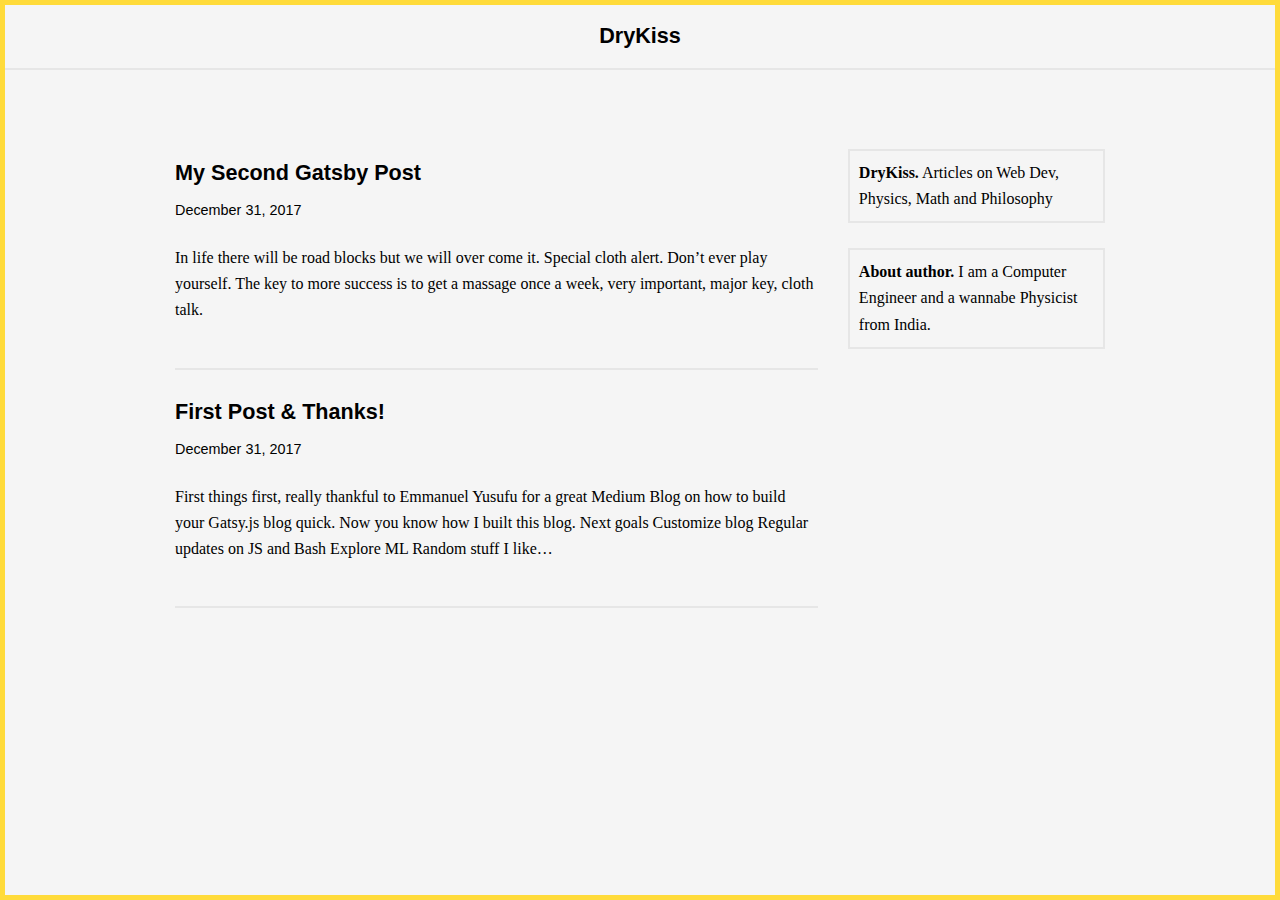
==== index.html @ 74139b5a "Updates" ====
<!DOCTYPE html><html><head><meta charset="utf-8"/><meta http-equiv="x-ua-compatible" content="ie=edge"/><meta name="viewport" content="width=device-width, initial-scale=1, shrink-to-fit=no"/><link rel="preload" href="/component---src-layouts-index-js-9036bdfd76947324038e.js" as="script"/><link rel="preload" href="/component---src-pages-index-js-7f4af6fcf5daf5cf8f5a.js" as="script"/><link rel="preload" href="/path---index-b2a3ff0b182d5f9f3ba2.js" as="script"/><link rel="preload" href="/app-19cda21447f985d015e6.js" as="script"/><link rel="preload" href="/commons-cfe08c15100186618874.js" as="script"/><script id="webpack-manifest">/*<![CDATA[*/window.webpackManifest={"231608221292675":"app-19cda21447f985d015e6.js","107818501498521":"component---src-templates-blog-post-js-64dc5ec765ada019a671.js","162898551421021":"component---src-pages-404-js-4503918ea3a16cfcdb75.js","35783957827783":"component---src-pages-index-js-7f4af6fcf5daf5cf8f5a.js","218538773642512":"component---src-pages-page-2-js-814c3250cda4a015aef7.js","60335399758886":"path----557518bd178906f8d58a.js","174183956158865":"path---another-one-ccdf1ff9beddec84470d.js","144342403179678":"path---hello-world-843fb6c44c007f3f4c8e.js","254022195166212":"path---404-a0e39f21c11f6a62c5ab.js","142629428675168":"path---index-b2a3ff0b182d5f9f3ba2.js","178698757827068":"path---404-html-a0e39f21c11f6a62c5ab.js","135728916539164":"path---page-2-a0e39f21c11f6a62c5ab.js","114276838955818":"component---src-layouts-index-js-9036bdfd76947324038e.js"}/*]]>*/</script><title data-react-helmet="true">DryKiss - Karan Sapolia&#x27;s Blog</title><meta data-react-helmet="true" name="description" content="Sample"/><meta data-react-helmet="true" name="keywords" content="sample, something"/><script>/*<![CDATA[*/!function(e,t,r){function n(){for(;d[0]&&"loaded"==d[0][f];)c=d.shift(),c[o]=!i.parentNode.insertBefore(c,i)}for(var s,a,c,d=[],i=e.scripts[0],o="onreadystatechange",f="readyState";s=r.shift();)a=e.createElement(t),"async"in i?(a.async=!1,e.head.appendChild(a)):i[f]?(d.push(a),a[o]=n):e.write("<"+t+' src="'+s+'" defer></'+t+">"),a.src=s}(document,"script",["/commons-cfe08c15100186618874.js","/app-19cda21447f985d015e6.js","/path---index-b2a3ff0b182d5f9f3ba2.js","/component---src-pages-index-js-7f4af6fcf5daf5cf8f5a.js","/component---src-layouts-index-js-9036bdfd76947324038e.js"])/*]]>*/</script><style id="gatsby-inlined-css">html{font-family:sans-serif;-ms-text-size-adjust:100%;-webkit-text-size-adjust:100%}body{margin:0}article,aside,details,figcaption,figure,footer,header,main,menu,nav,section,summary{display:block}audio,canvas,progress,video{display:inline-block}audio:not([controls]){display:none;height:0}progress{vertical-align:baseline}[hidden],template{display:none}a{background-color:transparent;-webkit-text-decoration-skip:objects}a:active,a:hover{outline-width:0}abbr[title]{border-bottom:none;text-decoration:underline;text-decoration:underline dotted}b,strong{font-weight:inherit;font-weight:bolder}dfn{font-style:italic}h1{font-size:2em;margin:.67em 0}mark{background-color:#ff0;color:#000}small{font-size:80%}sub,sup{font-size:75%;line-height:0;position:relative;vertical-align:baseline}sub{bottom:-.25em}sup{top:-.5em}img{border-style:none}svg:not(:root){overflow:hidden}code,kbd,pre,samp{font-family:monospace,monospace;font-size:1em}figure{margin:1em 40px}hr{box-sizing:content-box;height:0;overflow:visible}button,input,optgroup,select,textarea{font:inherit;margin:0}optgroup{font-weight:700}button,input{overflow:visible}button,select{text-transform:none}[type=reset],[type=submit],button,html [type=button]{-webkit-appearance:button}[type=button]::-moz-focus-inner,[type=reset]::-moz-focus-inner,[type=submit]::-moz-focus-inner,button::-moz-focus-inner{border-style:none;padding:0}[type=button]:-moz-focusring,[type=reset]:-moz-focusring,[type=submit]:-moz-focusring,button:-moz-focusring{outline:1px dotted ButtonText}fieldset{border:1px solid silver;margin:0 2px;padding:.35em .625em .75em}legend{box-sizing:border-box;color:inherit;display:table;max-width:100%;padding:0;white-space:normal}textarea{overflow:auto}[type=checkbox],[type=radio]{box-sizing:border-box;padding:0}[type=number]::-webkit-inner-spin-button,[type=number]::-webkit-outer-spin-button{height:auto}[type=search]{-webkit-appearance:textfield;outline-offset:-2px}[type=search]::-webkit-search-cancel-button,[type=search]::-webkit-search-decoration{-webkit-appearance:none}::-webkit-input-placeholder{color:inherit;opacity:.54}::-webkit-file-upload-button{-webkit-appearance:button;font:inherit}html{font:112.5%/1.45em georgia,serif;box-sizing:border-box;overflow-y:scroll}*,:after,:before{box-sizing:inherit}body{color:rgba(0,0,0,.8);font-family:georgia,serif;font-weight:400;word-wrap:break-word;-webkit-font-kerning:normal;font-kerning:normal;-ms-font-feature-settings:"kern","liga","clig","calt";-webkit-font-feature-settings:"kern","liga","clig","calt";font-feature-settings:"kern","liga","clig","calt","kern"}img{max-width:100%;margin:0 0 1.45rem;padding:0}h1{font-size:2.25rem}h1,h2{margin:0 0 1.45rem;padding:0;color:inherit;font-family:-apple-system,BlinkMacSystemFont,Segoe UI,Roboto,Oxygen,Ubuntu,Cantarell,Fira Sans,Droid Sans,Helvetica Neue,sans-serif;font-weight:700;text-rendering:optimizeLegibility;line-height:1.1}h2{font-size:1.62671rem}h3{font-size:1.38316rem}h3,h4{margin:0 0 1.45rem;padding:0;color:inherit;font-family:-apple-system,BlinkMacSystemFont,Segoe UI,Roboto,Oxygen,Ubuntu,Cantarell,Fira Sans,Droid Sans,Helvetica Neue,sans-serif;font-weight:700;text-rendering:optimizeLegibility;line-height:1.1}h4{font-size:1rem}h5{font-size:.85028rem}h5,h6{margin:0 0 1.45rem;padding:0;color:inherit;font-family:-apple-system,BlinkMacSystemFont,Segoe UI,Roboto,Oxygen,Ubuntu,Cantarell,Fira Sans,Droid Sans,Helvetica Neue,sans-serif;font-weight:700;text-rendering:optimizeLegibility;line-height:1.1}h6{font-size:.78405rem}hgroup{margin:0 0 1.45rem;padding:0}ol,ul{margin:0 0 1.45rem 1.45rem;padding:0;list-style-position:outside;list-style-image:none}dd,dl,figure,p{margin:0 0 1.45rem;padding:0}pre{padding:0;font-size:.85rem;line-height:1.42;background:rgba(0,0,0,.04);border-radius:3px;overflow:auto;word-wrap:normal;padding:1.45rem}pre,table{margin:0 0 1.45rem}table{padding:0;font-size:1rem;line-height:1.45rem;border-collapse:collapse;width:100%}fieldset{margin:0 0 1.45rem;padding:0}blockquote{margin:0 1.45rem 1.45rem;padding:0}form,iframe,noscript{margin:0 0 1.45rem;padding:0}hr{margin:0 0 calc(1.45rem - 1px);padding:0;background:rgba(0,0,0,.2);border:none;height:1px}address{margin:0 0 1.45rem;padding:0}b,dt,strong,th{font-weight:700}li{margin-bottom:.725rem}ol li,ul li{padding-left:0}li>ol,li>ul{margin-left:1.45rem;margin-bottom:.725rem;margin-top:.725rem}blockquote :last-child,li :last-child,p :last-child{margin-bottom:0}li>p{margin-bottom:.725rem}code,kbd,samp{font-size:.85rem;line-height:1.45rem}abbr,abbr[title],acronym{border-bottom:1px dotted rgba(0,0,0,.5);cursor:help}abbr[title]{text-decoration:none}td,th,thead{text-align:left}td,th{border-bottom:1px solid rgba(0,0,0,.12);font-feature-settings:"tnum";-moz-font-feature-settings:"tnum";-ms-font-feature-settings:"tnum";-webkit-font-feature-settings:"tnum";padding:.725rem .96667rem calc(.725rem - 1px)}td:first-child,th:first-child{padding-left:0}td:last-child,th:last-child{padding-right:0}code,tt{background-color:rgba(0,0,0,.04);border-radius:3px;font-family:SFMono-Regular,Consolas,Roboto Mono,Droid Sans Mono,Liberation Mono,Menlo,Courier,monospace;padding:0;padding-top:.2em;padding-bottom:.2em}pre code{background:none;line-height:1.42}code:after,code:before,tt:after,tt:before{letter-spacing:-.2em;content:" "}pre code:after,pre code:before,pre tt:after,pre tt:before{content:""}@media only screen and (max-width:480px){html{font-size:100%}}*{background:#f5f5f5;color:#000}body,html{height:100%}body{border:5px solid #ffdb3a}h1{font-size:1.5rem;line-height:.5rem}div,p{font-size:16px}div.blog-post-preview{border-bottom:2px solid #e6e6e6;padding-top:1rem;padding-bottom:1rem;margin-bottom:1rem}h1>*{font-size:1.2rem;-webkit-text-decoration-line:none;text-decoration-line:none}h2{font-size:.8rem!important;font-weight:100!important}</style></head><body><div id="___gatsby"><div data-reactroot="" data-reactid="1" data-react-checksum="213025095"><!-- react-empty: 2 --><div style="background:#f5f5f5;margin-bottom:3rem;border-bottom:2px solid #e6e6e6;" data-reactid="3"><div style="margin:0 auto;max-width:980px;padding:1.45rem 1.0875rem;" data-reactid="4"><h1 style="margin:0;text-align:center;font-size:18px;" data-reactid="5"><a style="color:black;text-decoration:none;" href="/" data-reactid="6">DryKiss</a></h1></div></div><div style="margin:0 auto;max-width:980px;display:flex;flex-direction:row;justify-content:space-between;height:100%;" data-reactid="7"><div style="margin:0 auto;max-width:980px;display:flex;flex-direction:row;justify-content:space-between;height:100%;padding:25px;" data-reactid="8"><div style="flex:1;" data-reactid="9"><div class="blog-posts" data-reactid="10"><div class="blog-post-preview" data-reactid="11"><h1 data-reactid="12"><a href="/another-one" data-reactid="13">My Second Gatsby Post</a></h1><h2 data-reactid="14">December 31, 2017</h2><p data-reactid="15">In life there will be road blocks but we will over come it. Special cloth alert. Don’t ever play yourself. The key to more success is to get a massage once a week, very important, major key, cloth talk.</p></div><div class="blog-post-preview" data-reactid="16"><h1 data-reactid="17"><a href="/hello-world" data-reactid="18">First Post &amp; Thanks!</a></h1><h2 data-reactid="19">December 31, 2017</h2><p data-reactid="20">First things first, really thankful to Emmanuel Yusufu for a great  Medium Blog  on how to build your Gatsy.js blog quick. Now you know how I built this blog. Next goals Customize blog Regular updates on JS and Bash Explore ML Random stuff I like…</p></div></div></div></div></div></div></div></body></html>
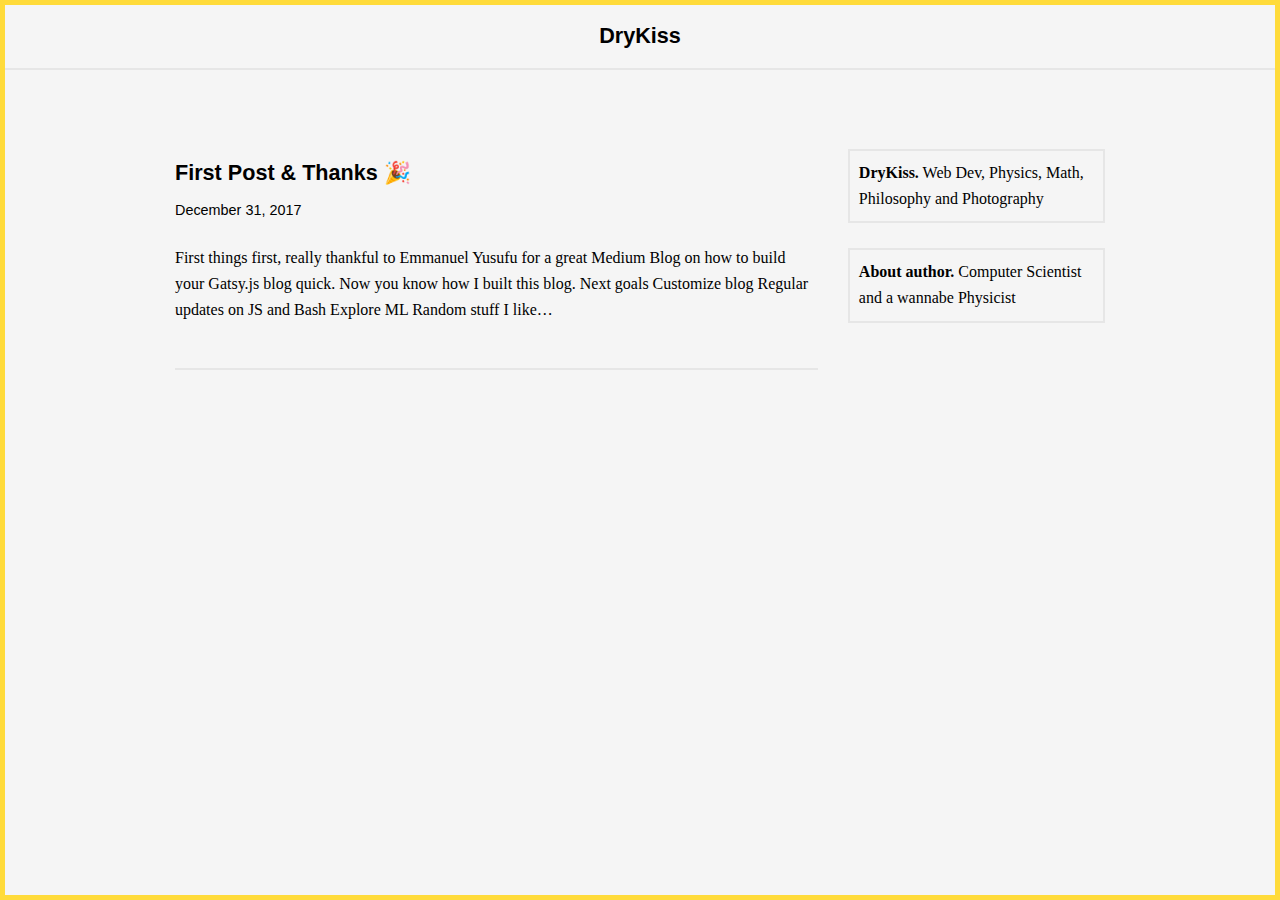
==== commit 222be459: "Updates" ====
--- a/index.html
+++ b/index.html
@@ -1 +1 @@
-<!DOCTYPE html><html><head><meta charset="utf-8"/><meta http-equiv="x-ua-compatible" content="ie=edge"/><meta name="viewport" content="width=device-width, initial-scale=1, shrink-to-fit=no"/><link rel="preload" href="/component---src-layouts-index-js-9036bdfd76947324038e.js" as="script"/><link rel="preload" href="/component---src-pages-index-js-7f4af6fcf5daf5cf8f5a.js" as="script"/><link rel="preload" href="/path---index-b2a3ff0b182d5f9f3ba2.js" as="script"/><link rel="preload" href="/app-19cda21447f985d015e6.js" as="script"/><link rel="preload" href="/commons-cfe08c15100186618874.js" as="script"/><script id="webpack-manifest">/*<![CDATA[*/window.webpackManifest={"231608221292675":"app-19cda21447f985d015e6.js","107818501498521":"component---src-templates-blog-post-js-64dc5ec765ada019a671.js","162898551421021":"component---src-pages-404-js-4503918ea3a16cfcdb75.js","35783957827783":"component---src-pages-index-js-7f4af6fcf5daf5cf8f5a.js","218538773642512":"component---src-pages-page-2-js-814c3250cda4a015aef7.js","60335399758886":"path----557518bd178906f8d58a.js","174183956158865":"path---another-one-ccdf1ff9beddec84470d.js","144342403179678":"path---hello-world-843fb6c44c007f3f4c8e.js","254022195166212":"path---404-a0e39f21c11f6a62c5ab.js","142629428675168":"path---index-b2a3ff0b182d5f9f3ba2.js","178698757827068":"path---404-html-a0e39f21c11f6a62c5ab.js","135728916539164":"path---page-2-a0e39f21c11f6a62c5ab.js","114276838955818":"component---src-layouts-index-js-9036bdfd76947324038e.js"}/*]]>*/</script><title data-react-helmet="true">DryKiss - Karan Sapolia&#x27;s Blog</title><meta data-react-helmet="true" name="description" content="Sample"/><meta data-react-helmet="true" name="keywords" content="sample, something"/><script>/*<![CDATA[*/!function(e,t,r){function n(){for(;d[0]&&"loaded"==d[0][f];)c=d.shift(),c[o]=!i.parentNode.insertBefore(c,i)}for(var s,a,c,d=[],i=e.scripts[0],o="onreadystatechange",f="readyState";s=r.shift();)a=e.createElement(t),"async"in i?(a.async=!1,e.head.appendChild(a)):i[f]?(d.push(a),a[o]=n):e.write("<"+t+' src="'+s+'" defer></'+t+">"),a.src=s}(document,"script",["/commons-cfe08c15100186618874.js","/app-19cda21447f985d015e6.js","/path---index-b2a3ff0b182d5f9f3ba2.js","/component---src-pages-index-js-7f4af6fcf5daf5cf8f5a.js","/component---src-layouts-index-js-9036bdfd76947324038e.js"])/*]]>*/</script><style id="gatsby-inlined-css">html{font-family:sans-serif;-ms-text-size-adjust:100%;-webkit-text-size-adjust:100%}body{margin:0}article,aside,details,figcaption,figure,footer,header,main,menu,nav,section,summary{display:block}audio,canvas,progress,video{display:inline-block}audio:not([controls]){display:none;height:0}progress{vertical-align:baseline}[hidden],template{display:none}a{background-color:transparent;-webkit-text-decoration-skip:objects}a:active,a:hover{outline-width:0}abbr[title]{border-bottom:none;text-decoration:underline;text-decoration:underline dotted}b,strong{font-weight:inherit;font-weight:bolder}dfn{font-style:italic}h1{font-size:2em;margin:.67em 0}mark{background-color:#ff0;color:#000}small{font-size:80%}sub,sup{font-size:75%;line-height:0;position:relative;vertical-align:baseline}sub{bottom:-.25em}sup{top:-.5em}img{border-style:none}svg:not(:root){overflow:hidden}code,kbd,pre,samp{font-family:monospace,monospace;font-size:1em}figure{margin:1em 40px}hr{box-sizing:content-box;height:0;overflow:visible}button,input,optgroup,select,textarea{font:inherit;margin:0}optgroup{font-weight:700}button,input{overflow:visible}button,select{text-transform:none}[type=reset],[type=submit],button,html [type=button]{-webkit-appearance:button}[type=button]::-moz-focus-inner,[type=reset]::-moz-focus-inner,[type=submit]::-moz-focus-inner,button::-moz-focus-inner{border-style:none;padding:0}[type=button]:-moz-focusring,[type=reset]:-moz-focusring,[type=submit]:-moz-focusring,button:-moz-focusring{outline:1px dotted ButtonText}fieldset{border:1px solid silver;margin:0 2px;padding:.35em .625em .75em}legend{box-sizing:border-box;color:inherit;display:table;max-width:100%;padding:0;white-space:normal}textarea{overflow:auto}[type=checkbox],[type=radio]{box-sizing:border-box;padding:0}[type=number]::-webkit-inner-spin-button,[type=number]::-webkit-outer-spin-button{height:auto}[type=search]{-webkit-appearance:textfield;outline-offset:-2px}[type=search]::-webkit-search-cancel-button,[type=search]::-webkit-search-decoration{-webkit-appearance:none}::-webkit-input-placeholder{color:inherit;opacity:.54}::-webkit-file-upload-button{-webkit-appearance:button;font:inherit}html{font:112.5%/1.45em georgia,serif;box-sizing:border-box;overflow-y:scroll}*,:after,:before{box-sizing:inherit}body{color:rgba(0,0,0,.8);font-family:georgia,serif;font-weight:400;word-wrap:break-word;-webkit-font-kerning:normal;font-kerning:normal;-ms-font-feature-settings:"kern","liga","clig","calt";-webkit-font-feature-settings:"kern","liga","clig","calt";font-feature-settings:"kern","liga","clig","calt","kern"}img{max-width:100%;margin:0 0 1.45rem;padding:0}h1{font-size:2.25rem}h1,h2{margin:0 0 1.45rem;padding:0;color:inherit;font-family:-apple-system,BlinkMacSystemFont,Segoe UI,Roboto,Oxygen,Ubuntu,Cantarell,Fira Sans,Droid Sans,Helvetica Neue,sans-serif;font-weight:700;text-rendering:optimizeLegibility;line-height:1.1}h2{font-size:1.62671rem}h3{font-size:1.38316rem}h3,h4{margin:0 0 1.45rem;padding:0;color:inherit;font-family:-apple-system,BlinkMacSystemFont,Segoe UI,Roboto,Oxygen,Ubuntu,Cantarell,Fira Sans,Droid Sans,Helvetica Neue,sans-serif;font-weight:700;text-rendering:optimizeLegibility;line-height:1.1}h4{font-size:1rem}h5{font-size:.85028rem}h5,h6{margin:0 0 1.45rem;padding:0;color:inherit;font-family:-apple-system,BlinkMacSystemFont,Segoe UI,Roboto,Oxygen,Ubuntu,Cantarell,Fira Sans,Droid Sans,Helvetica Neue,sans-serif;font-weight:700;text-rendering:optimizeLegibility;line-height:1.1}h6{font-size:.78405rem}hgroup{margin:0 0 1.45rem;padding:0}ol,ul{margin:0 0 1.45rem 1.45rem;padding:0;list-style-position:outside;list-style-image:none}dd,dl,figure,p{margin:0 0 1.45rem;padding:0}pre{padding:0;font-size:.85rem;line-height:1.42;background:rgba(0,0,0,.04);border-radius:3px;overflow:auto;word-wrap:normal;padding:1.45rem}pre,table{margin:0 0 1.45rem}table{padding:0;font-size:1rem;line-height:1.45rem;border-collapse:collapse;width:100%}fieldset{margin:0 0 1.45rem;padding:0}blockquote{margin:0 1.45rem 1.45rem;padding:0}form,iframe,noscript{margin:0 0 1.45rem;padding:0}hr{margin:0 0 calc(1.45rem - 1px);padding:0;background:rgba(0,0,0,.2);border:none;height:1px}address{margin:0 0 1.45rem;padding:0}b,dt,strong,th{font-weight:700}li{margin-bottom:.725rem}ol li,ul li{padding-left:0}li>ol,li>ul{margin-left:1.45rem;margin-bottom:.725rem;margin-top:.725rem}blockquote :last-child,li :last-child,p :last-child{margin-bottom:0}li>p{margin-bottom:.725rem}code,kbd,samp{font-size:.85rem;line-height:1.45rem}abbr,abbr[title],acronym{border-bottom:1px dotted rgba(0,0,0,.5);cursor:help}abbr[title]{text-decoration:none}td,th,thead{text-align:left}td,th{border-bottom:1px solid rgba(0,0,0,.12);font-feature-settings:"tnum";-moz-font-feature-settings:"tnum";-ms-font-feature-settings:"tnum";-webkit-font-feature-settings:"tnum";padding:.725rem .96667rem calc(.725rem - 1px)}td:first-child,th:first-child{padding-left:0}td:last-child,th:last-child{padding-right:0}code,tt{background-color:rgba(0,0,0,.04);border-radius:3px;font-family:SFMono-Regular,Consolas,Roboto Mono,Droid Sans Mono,Liberation Mono,Menlo,Courier,monospace;padding:0;padding-top:.2em;padding-bottom:.2em}pre code{background:none;line-height:1.42}code:after,code:before,tt:after,tt:before{letter-spacing:-.2em;content:" "}pre code:after,pre code:before,pre tt:after,pre tt:before{content:""}@media only screen and (max-width:480px){html{font-size:100%}}*{background:#f5f5f5;color:#000}body,html{height:100%}body{border:5px solid #ffdb3a}h1{font-size:1.5rem;line-height:.5rem}div,p{font-size:16px}div.blog-post-preview{border-bottom:2px solid #e6e6e6;padding-top:1rem;padding-bottom:1rem;margin-bottom:1rem}h1>*{font-size:1.2rem;-webkit-text-decoration-line:none;text-decoration-line:none}h2{font-size:.8rem!important;font-weight:100!important}</style></head><body><div id="___gatsby"><div data-reactroot="" data-reactid="1" data-react-checksum="213025095"><!-- react-empty: 2 --><div style="background:#f5f5f5;margin-bottom:3rem;border-bottom:2px solid #e6e6e6;" data-reactid="3"><div style="margin:0 auto;max-width:980px;padding:1.45rem 1.0875rem;" data-reactid="4"><h1 style="margin:0;text-align:center;font-size:18px;" data-reactid="5"><a style="color:black;text-decoration:none;" href="/" data-reactid="6">DryKiss</a></h1></div></div><div style="margin:0 auto;max-width:980px;display:flex;flex-direction:row;justify-content:space-between;height:100%;" data-reactid="7"><div style="margin:0 auto;max-width:980px;display:flex;flex-direction:row;justify-content:space-between;height:100%;padding:25px;" data-reactid="8"><div style="flex:1;" data-reactid="9"><div class="blog-posts" data-reactid="10"><div class="blog-post-preview" data-reactid="11"><h1 data-reactid="12"><a href="/another-one" data-reactid="13">My Second Gatsby Post</a></h1><h2 data-reactid="14">December 31, 2017</h2><p data-reactid="15">In life there will be road blocks but we will over come it. Special cloth alert. Don’t ever play yourself. The key to more success is to get a massage once a week, very important, major key, cloth talk.</p></div><div class="blog-post-preview" data-reactid="16"><h1 data-reactid="17"><a href="/hello-world" data-reactid="18">First Post &amp; Thanks!</a></h1><h2 data-reactid="19">December 31, 2017</h2><p data-reactid="20">First things first, really thankful to Emmanuel Yusufu for a great  Medium Blog  on how to build your Gatsy.js blog quick. Now you know how I built this blog. Next goals Customize blog Regular updates on JS and Bash Explore ML Random stuff I like…</p></div></div></div></div></div></div></div></body></html>+<!DOCTYPE html><html><head><meta charset="utf-8"/><meta http-equiv="x-ua-compatible" content="ie=edge"/><meta name="viewport" content="width=device-width, initial-scale=1, shrink-to-fit=no"/><link rel="preload" href="/component---src-layouts-index-js-56d106482d99bd7048b2.js" as="script"/><link rel="preload" href="/component---src-pages-index-js-2c436481ee364fe426ef.js" as="script"/><link rel="preload" href="/path---index-22b4038ee040647b11db.js" as="script"/><link rel="preload" href="/app-9f106e4be0d113d63e9b.js" as="script"/><link rel="preload" href="/commons-43211b24d1c1daae657e.js" as="script"/><title data-react-helmet="true">Gatsby Default Starter</title><meta data-react-helmet="true" name="description" content="Sample"/><meta data-react-helmet="true" name="keywords" content="sample, something"/><style id="gatsby-inlined-css">html{font-family:sans-serif;-ms-text-size-adjust:100%;-webkit-text-size-adjust:100%}body{margin:0}article,aside,details,figcaption,figure,footer,header,main,menu,nav,section,summary{display:block}audio,canvas,progress,video{display:inline-block}audio:not([controls]){display:none;height:0}progress{vertical-align:baseline}[hidden],template{display:none}a{background-color:transparent;-webkit-text-decoration-skip:objects}a:active,a:hover{outline-width:0}abbr[title]{border-bottom:none;text-decoration:underline;text-decoration:underline dotted}b,strong{font-weight:inherit;font-weight:bolder}dfn{font-style:italic}h1{font-size:2em;margin:.67em 0}mark{background-color:#ff0;color:#000}small{font-size:80%}sub,sup{font-size:75%;line-height:0;position:relative;vertical-align:baseline}sub{bottom:-.25em}sup{top:-.5em}img{border-style:none}svg:not(:root){overflow:hidden}code,kbd,pre,samp{font-family:monospace,monospace;font-size:1em}figure{margin:1em 40px}hr{box-sizing:content-box;height:0;overflow:visible}button,input,optgroup,select,textarea{font:inherit;margin:0}optgroup{font-weight:700}button,input{overflow:visible}button,select{text-transform:none}[type=reset],[type=submit],button,html [type=button]{-webkit-appearance:button}[type=button]::-moz-focus-inner,[type=reset]::-moz-focus-inner,[type=submit]::-moz-focus-inner,button::-moz-focus-inner{border-style:none;padding:0}[type=button]:-moz-focusring,[type=reset]:-moz-focusring,[type=submit]:-moz-focusring,button:-moz-focusring{outline:1px dotted ButtonText}fieldset{border:1px solid silver;margin:0 2px;padding:.35em .625em .75em}legend{box-sizing:border-box;color:inherit;display:table;max-width:100%;padding:0;white-space:normal}textarea{overflow:auto}[type=checkbox],[type=radio]{box-sizing:border-box;padding:0}[type=number]::-webkit-inner-spin-button,[type=number]::-webkit-outer-spin-button{height:auto}[type=search]{-webkit-appearance:textfield;outline-offset:-2px}[type=search]::-webkit-search-cancel-button,[type=search]::-webkit-search-decoration{-webkit-appearance:none}::-webkit-input-placeholder{color:inherit;opacity:.54}::-webkit-file-upload-button{-webkit-appearance:button;font:inherit}html{font:112.5%/1.45em georgia,serif;box-sizing:border-box;overflow-y:scroll}*,:after,:before{box-sizing:inherit}body{color:rgba(0,0,0,.8);font-family:georgia,serif;font-weight:400;word-wrap:break-word;-webkit-font-kerning:normal;font-kerning:normal;-ms-font-feature-settings:"kern","liga","clig","calt";-webkit-font-feature-settings:"kern","liga","clig","calt";font-feature-settings:"kern","liga","clig","calt","kern"}img{max-width:100%;margin:0 0 1.45rem;padding:0}h1{font-size:2.25rem}h1,h2{margin:0 0 1.45rem;padding:0;color:inherit;font-family:-apple-system,BlinkMacSystemFont,Segoe UI,Roboto,Oxygen,Ubuntu,Cantarell,Fira Sans,Droid Sans,Helvetica Neue,sans-serif;font-weight:700;text-rendering:optimizeLegibility;line-height:1.1}h2{font-size:1.62671rem}h3{font-size:1.38316rem}h3,h4{margin:0 0 1.45rem;padding:0;color:inherit;font-family:-apple-system,BlinkMacSystemFont,Segoe UI,Roboto,Oxygen,Ubuntu,Cantarell,Fira Sans,Droid Sans,Helvetica Neue,sans-serif;font-weight:700;text-rendering:optimizeLegibility;line-height:1.1}h4{font-size:1rem}h5{font-size:.85028rem}h5,h6{margin:0 0 1.45rem;padding:0;color:inherit;font-family:-apple-system,BlinkMacSystemFont,Segoe UI,Roboto,Oxygen,Ubuntu,Cantarell,Fira Sans,Droid Sans,Helvetica Neue,sans-serif;font-weight:700;text-rendering:optimizeLegibility;line-height:1.1}h6{font-size:.78405rem}hgroup{margin:0 0 1.45rem;padding:0}ol,ul{margin:0 0 1.45rem 1.45rem;padding:0;list-style-position:outside;list-style-image:none}dd,dl,figure,p{margin:0 0 1.45rem;padding:0}pre{padding:0;font-size:.85rem;line-height:1.42;background:rgba(0,0,0,.04);border-radius:3px;overflow:auto;word-wrap:normal;padding:1.45rem}pre,table{margin:0 0 1.45rem}table{padding:0;font-size:1rem;line-height:1.45rem;border-collapse:collapse;width:100%}fieldset{margin:0 0 1.45rem;padding:0}blockquote{margin:0 1.45rem 1.45rem;padding:0}form,iframe,noscript{margin:0 0 1.45rem;padding:0}hr{margin:0 0 calc(1.45rem - 1px);padding:0;background:rgba(0,0,0,.2);border:none;height:1px}address{margin:0 0 1.45rem;padding:0}b,dt,strong,th{font-weight:700}li{margin-bottom:.725rem}ol li,ul li{padding-left:0}li>ol,li>ul{margin-left:1.45rem;margin-bottom:.725rem;margin-top:.725rem}blockquote :last-child,li :last-child,p :last-child{margin-bottom:0}li>p{margin-bottom:.725rem}code,kbd,samp{font-size:.85rem;line-height:1.45rem}abbr,abbr[title],acronym{border-bottom:1px dotted rgba(0,0,0,.5);cursor:help}abbr[title]{text-decoration:none}td,th,thead{text-align:left}td,th{border-bottom:1px solid rgba(0,0,0,.12);font-feature-settings:"tnum";-moz-font-feature-settings:"tnum";-ms-font-feature-settings:"tnum";-webkit-font-feature-settings:"tnum";padding:.725rem .96667rem calc(.725rem - 1px)}td:first-child,th:first-child{padding-left:0}td:last-child,th:last-child{padding-right:0}code,tt{background-color:rgba(0,0,0,.04);border-radius:3px;font-family:SFMono-Regular,Consolas,Roboto Mono,Droid Sans Mono,Liberation Mono,Menlo,Courier,monospace;padding:0;padding-top:.2em;padding-bottom:.2em}pre code{background:none;line-height:1.42}code:after,code:before,tt:after,tt:before{letter-spacing:-.2em;content:" "}pre code:after,pre code:before,pre tt:after,pre tt:before{content:""}@media only screen and (max-width:480px){html{font-size:100%}}*{background:#f5f5f5;color:#000}body,html{height:100%}body{border:5px solid #ffdb3a}h1{font-size:1.5rem;line-height:.5rem}div,p{font-size:16px}div.blog-post-preview{border-bottom:2px solid #e6e6e6;padding-top:1rem;padding-bottom:1rem;margin-bottom:1rem}h1>*{font-size:1.2rem;-webkit-text-decoration-line:none;text-decoration-line:none}h2{font-size:.8rem!important;font-weight:100!important}</style></head><body><div id="___gatsby"><div data-reactroot="" data-reactid="1" data-react-checksum="1785171006"><!-- react-empty: 2 --><div style="background:#f5f5f5;margin-bottom:3rem;border-bottom:2px solid #e6e6e6;" data-reactid="3"><div style="margin:0 auto;max-width:980px;padding:1.45rem 1.0875rem;" data-reactid="4"><h1 style="margin:0;text-align:center;font-size:18px;" data-reactid="5"><a style="color:black;text-decoration:none;" href="/" data-reactid="6">DryKiss</a></h1></div></div><div style="margin:0 auto;max-width:980px;display:flex;flex-direction:row;justify-content:space-between;height:100%;" data-reactid="7"><div style="margin:0 auto;max-width:980px;display:flex;flex-direction:row;justify-content:space-between;height:100%;padding:25px;" data-reactid="8"><div style="flex:1;" data-reactid="9"><div class="blog-posts" data-reactid="10"><div class="blog-post-preview" data-reactid="11"><h1 data-reactid="12"><a href="/first-post" data-reactid="13">First Post &amp; Thanks 🎉</a></h1><h2 data-reactid="14">December 31, 2017</h2><p data-reactid="15">First things first, really thankful to Emmanuel Yusufu for a great  Medium Blog  on how to build your Gatsy.js blog quick. Now you know how I built this blog. Next goals Customize blog Regular updates on JS and Bash Explore ML Random stuff I like…</p></div></div></div></div></div></div></div><script id="webpack-manifest">/*<![CDATA[*/window.webpackManifest={"231608221292675":"app-9f106e4be0d113d63e9b.js","107818501498521":"component---src-templates-blog-post-js-f902355baf38f067968a.js","162898551421021":"component---src-pages-404-js-4503918ea3a16cfcdb75.js","35783957827783":"component---src-pages-index-js-2c436481ee364fe426ef.js","218538773642512":"component---src-pages-page-2-js-814c3250cda4a015aef7.js","60335399758886":"path----557518bd178906f8d58a.js","98749194253172":"path---first-post-d27ddb9753f9f28f818e.js","254022195166212":"path---404-a0e39f21c11f6a62c5ab.js","142629428675168":"path---index-22b4038ee040647b11db.js","135728916539164":"path---page-2-a0e39f21c11f6a62c5ab.js","178698757827068":"path---404-html-a0e39f21c11f6a62c5ab.js","114276838955818":"component---src-layouts-index-js-56d106482d99bd7048b2.js"}/*]]>*/</script><script>/*<![CDATA[*/!function(e,t,r){function n(){for(;d[0]&&"loaded"==d[0][f];)c=d.shift(),c[o]=!i.parentNode.insertBefore(c,i)}for(var s,a,c,d=[],i=e.scripts[0],o="onreadystatechange",f="readyState";s=r.shift();)a=e.createElement(t),"async"in i?(a.async=!1,e.head.appendChild(a)):i[f]?(d.push(a),a[o]=n):e.write("<"+t+' src="'+s+'" defer></'+t+">"),a.src=s}(document,"script",["/commons-43211b24d1c1daae657e.js","/app-9f106e4be0d113d63e9b.js","/path---index-22b4038ee040647b11db.js","/component---src-pages-index-js-2c436481ee364fe426ef.js","/component---src-layouts-index-js-56d106482d99bd7048b2.js"])/*]]>*/</script></body></html>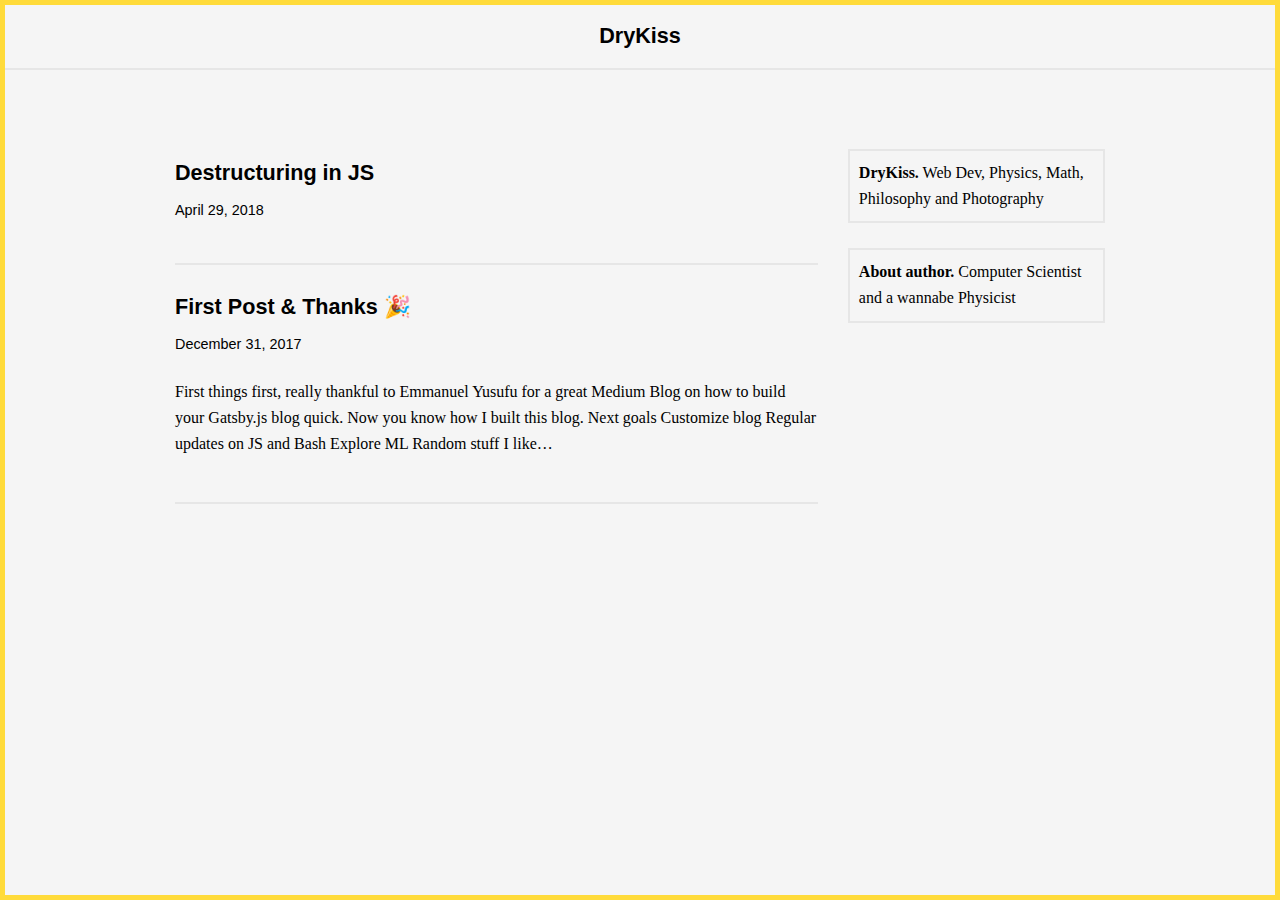
==== commit 827d1214: "Updates" ====
--- a/index.html
+++ b/index.html
@@ -1 +1 @@
-<!DOCTYPE html><html><head><meta charset="utf-8"/><meta http-equiv="x-ua-compatible" content="ie=edge"/><meta name="viewport" content="width=device-width, initial-scale=1, shrink-to-fit=no"/><link rel="preload" href="/component---src-layouts-index-js-56d106482d99bd7048b2.js" as="script"/><link rel="preload" href="/component---src-pages-index-js-2c436481ee364fe426ef.js" as="script"/><link rel="preload" href="/path---index-22b4038ee040647b11db.js" as="script"/><link rel="preload" href="/app-9f106e4be0d113d63e9b.js" as="script"/><link rel="preload" href="/commons-43211b24d1c1daae657e.js" as="script"/><title data-react-helmet="true">Gatsby Default Starter</title><meta data-react-helmet="true" name="description" content="Sample"/><meta data-react-helmet="true" name="keywords" content="sample, something"/><style id="gatsby-inlined-css">html{font-family:sans-serif;-ms-text-size-adjust:100%;-webkit-text-size-adjust:100%}body{margin:0}article,aside,details,figcaption,figure,footer,header,main,menu,nav,section,summary{display:block}audio,canvas,progress,video{display:inline-block}audio:not([controls]){display:none;height:0}progress{vertical-align:baseline}[hidden],template{display:none}a{background-color:transparent;-webkit-text-decoration-skip:objects}a:active,a:hover{outline-width:0}abbr[title]{border-bottom:none;text-decoration:underline;text-decoration:underline dotted}b,strong{font-weight:inherit;font-weight:bolder}dfn{font-style:italic}h1{font-size:2em;margin:.67em 0}mark{background-color:#ff0;color:#000}small{font-size:80%}sub,sup{font-size:75%;line-height:0;position:relative;vertical-align:baseline}sub{bottom:-.25em}sup{top:-.5em}img{border-style:none}svg:not(:root){overflow:hidden}code,kbd,pre,samp{font-family:monospace,monospace;font-size:1em}figure{margin:1em 40px}hr{box-sizing:content-box;height:0;overflow:visible}button,input,optgroup,select,textarea{font:inherit;margin:0}optgroup{font-weight:700}button,input{overflow:visible}button,select{text-transform:none}[type=reset],[type=submit],button,html [type=button]{-webkit-appearance:button}[type=button]::-moz-focus-inner,[type=reset]::-moz-focus-inner,[type=submit]::-moz-focus-inner,button::-moz-focus-inner{border-style:none;padding:0}[type=button]:-moz-focusring,[type=reset]:-moz-focusring,[type=submit]:-moz-focusring,button:-moz-focusring{outline:1px dotted ButtonText}fieldset{border:1px solid silver;margin:0 2px;padding:.35em .625em .75em}legend{box-sizing:border-box;color:inherit;display:table;max-width:100%;padding:0;white-space:normal}textarea{overflow:auto}[type=checkbox],[type=radio]{box-sizing:border-box;padding:0}[type=number]::-webkit-inner-spin-button,[type=number]::-webkit-outer-spin-button{height:auto}[type=search]{-webkit-appearance:textfield;outline-offset:-2px}[type=search]::-webkit-search-cancel-button,[type=search]::-webkit-search-decoration{-webkit-appearance:none}::-webkit-input-placeholder{color:inherit;opacity:.54}::-webkit-file-upload-button{-webkit-appearance:button;font:inherit}html{font:112.5%/1.45em georgia,serif;box-sizing:border-box;overflow-y:scroll}*,:after,:before{box-sizing:inherit}body{color:rgba(0,0,0,.8);font-family:georgia,serif;font-weight:400;word-wrap:break-word;-webkit-font-kerning:normal;font-kerning:normal;-ms-font-feature-settings:"kern","liga","clig","calt";-webkit-font-feature-settings:"kern","liga","clig","calt";font-feature-settings:"kern","liga","clig","calt","kern"}img{max-width:100%;margin:0 0 1.45rem;padding:0}h1{font-size:2.25rem}h1,h2{margin:0 0 1.45rem;padding:0;color:inherit;font-family:-apple-system,BlinkMacSystemFont,Segoe UI,Roboto,Oxygen,Ubuntu,Cantarell,Fira Sans,Droid Sans,Helvetica Neue,sans-serif;font-weight:700;text-rendering:optimizeLegibility;line-height:1.1}h2{font-size:1.62671rem}h3{font-size:1.38316rem}h3,h4{margin:0 0 1.45rem;padding:0;color:inherit;font-family:-apple-system,BlinkMacSystemFont,Segoe UI,Roboto,Oxygen,Ubuntu,Cantarell,Fira Sans,Droid Sans,Helvetica Neue,sans-serif;font-weight:700;text-rendering:optimizeLegibility;line-height:1.1}h4{font-size:1rem}h5{font-size:.85028rem}h5,h6{margin:0 0 1.45rem;padding:0;color:inherit;font-family:-apple-system,BlinkMacSystemFont,Segoe UI,Roboto,Oxygen,Ubuntu,Cantarell,Fira Sans,Droid Sans,Helvetica Neue,sans-serif;font-weight:700;text-rendering:optimizeLegibility;line-height:1.1}h6{font-size:.78405rem}hgroup{margin:0 0 1.45rem;padding:0}ol,ul{margin:0 0 1.45rem 1.45rem;padding:0;list-style-position:outside;list-style-image:none}dd,dl,figure,p{margin:0 0 1.45rem;padding:0}pre{padding:0;font-size:.85rem;line-height:1.42;background:rgba(0,0,0,.04);border-radius:3px;overflow:auto;word-wrap:normal;padding:1.45rem}pre,table{margin:0 0 1.45rem}table{padding:0;font-size:1rem;line-height:1.45rem;border-collapse:collapse;width:100%}fieldset{margin:0 0 1.45rem;padding:0}blockquote{margin:0 1.45rem 1.45rem;padding:0}form,iframe,noscript{margin:0 0 1.45rem;padding:0}hr{margin:0 0 calc(1.45rem - 1px);padding:0;background:rgba(0,0,0,.2);border:none;height:1px}address{margin:0 0 1.45rem;padding:0}b,dt,strong,th{font-weight:700}li{margin-bottom:.725rem}ol li,ul li{padding-left:0}li>ol,li>ul{margin-left:1.45rem;margin-bottom:.725rem;margin-top:.725rem}blockquote :last-child,li :last-child,p :last-child{margin-bottom:0}li>p{margin-bottom:.725rem}code,kbd,samp{font-size:.85rem;line-height:1.45rem}abbr,abbr[title],acronym{border-bottom:1px dotted rgba(0,0,0,.5);cursor:help}abbr[title]{text-decoration:none}td,th,thead{text-align:left}td,th{border-bottom:1px solid rgba(0,0,0,.12);font-feature-settings:"tnum";-moz-font-feature-settings:"tnum";-ms-font-feature-settings:"tnum";-webkit-font-feature-settings:"tnum";padding:.725rem .96667rem calc(.725rem - 1px)}td:first-child,th:first-child{padding-left:0}td:last-child,th:last-child{padding-right:0}code,tt{background-color:rgba(0,0,0,.04);border-radius:3px;font-family:SFMono-Regular,Consolas,Roboto Mono,Droid Sans Mono,Liberation Mono,Menlo,Courier,monospace;padding:0;padding-top:.2em;padding-bottom:.2em}pre code{background:none;line-height:1.42}code:after,code:before,tt:after,tt:before{letter-spacing:-.2em;content:" "}pre code:after,pre code:before,pre tt:after,pre tt:before{content:""}@media only screen and (max-width:480px){html{font-size:100%}}*{background:#f5f5f5;color:#000}body,html{height:100%}body{border:5px solid #ffdb3a}h1{font-size:1.5rem;line-height:.5rem}div,p{font-size:16px}div.blog-post-preview{border-bottom:2px solid #e6e6e6;padding-top:1rem;padding-bottom:1rem;margin-bottom:1rem}h1>*{font-size:1.2rem;-webkit-text-decoration-line:none;text-decoration-line:none}h2{font-size:.8rem!important;font-weight:100!important}</style></head><body><div id="___gatsby"><div data-reactroot="" data-reactid="1" data-react-checksum="1785171006"><!-- react-empty: 2 --><div style="background:#f5f5f5;margin-bottom:3rem;border-bottom:2px solid #e6e6e6;" data-reactid="3"><div style="margin:0 auto;max-width:980px;padding:1.45rem 1.0875rem;" data-reactid="4"><h1 style="margin:0;text-align:center;font-size:18px;" data-reactid="5"><a style="color:black;text-decoration:none;" href="/" data-reactid="6">DryKiss</a></h1></div></div><div style="margin:0 auto;max-width:980px;display:flex;flex-direction:row;justify-content:space-between;height:100%;" data-reactid="7"><div style="margin:0 auto;max-width:980px;display:flex;flex-direction:row;justify-content:space-between;height:100%;padding:25px;" data-reactid="8"><div style="flex:1;" data-reactid="9"><div class="blog-posts" data-reactid="10"><div class="blog-post-preview" data-reactid="11"><h1 data-reactid="12"><a href="/first-post" data-reactid="13">First Post &amp; Thanks 🎉</a></h1><h2 data-reactid="14">December 31, 2017</h2><p data-reactid="15">First things first, really thankful to Emmanuel Yusufu for a great  Medium Blog  on how to build your Gatsy.js blog quick. Now you know how I built this blog. Next goals Customize blog Regular updates on JS and Bash Explore ML Random stuff I like…</p></div></div></div></div></div></div></div><script id="webpack-manifest">/*<![CDATA[*/window.webpackManifest={"231608221292675":"app-9f106e4be0d113d63e9b.js","107818501498521":"component---src-templates-blog-post-js-f902355baf38f067968a.js","162898551421021":"component---src-pages-404-js-4503918ea3a16cfcdb75.js","35783957827783":"component---src-pages-index-js-2c436481ee364fe426ef.js","218538773642512":"component---src-pages-page-2-js-814c3250cda4a015aef7.js","60335399758886":"path----557518bd178906f8d58a.js","98749194253172":"path---first-post-d27ddb9753f9f28f818e.js","254022195166212":"path---404-a0e39f21c11f6a62c5ab.js","142629428675168":"path---index-22b4038ee040647b11db.js","135728916539164":"path---page-2-a0e39f21c11f6a62c5ab.js","178698757827068":"path---404-html-a0e39f21c11f6a62c5ab.js","114276838955818":"component---src-layouts-index-js-56d106482d99bd7048b2.js"}/*]]>*/</script><script>/*<![CDATA[*/!function(e,t,r){function n(){for(;d[0]&&"loaded"==d[0][f];)c=d.shift(),c[o]=!i.parentNode.insertBefore(c,i)}for(var s,a,c,d=[],i=e.scripts[0],o="onreadystatechange",f="readyState";s=r.shift();)a=e.createElement(t),"async"in i?(a.async=!1,e.head.appendChild(a)):i[f]?(d.push(a),a[o]=n):e.write("<"+t+' src="'+s+'" defer></'+t+">"),a.src=s}(document,"script",["/commons-43211b24d1c1daae657e.js","/app-9f106e4be0d113d63e9b.js","/path---index-22b4038ee040647b11db.js","/component---src-pages-index-js-2c436481ee364fe426ef.js","/component---src-layouts-index-js-56d106482d99bd7048b2.js"])/*]]>*/</script></body></html>+<!DOCTYPE html><html><head><meta charset="utf-8"/><meta http-equiv="x-ua-compatible" content="ie=edge"/><meta name="viewport" content="width=device-width, initial-scale=1, shrink-to-fit=no"/><link rel="preload" href="/component---src-layouts-index-js-0318d36c8197c8aa2957.js" as="script"/><link rel="preload" href="/component---src-pages-index-js-141e46d4259f42466ff8.js" as="script"/><link rel="preload" href="/path---index-14b411298d00d87490be.js" as="script"/><link rel="preload" href="/app-6621c999384a5f614192.js" as="script"/><link rel="preload" href="/commons-43211b24d1c1daae657e.js" as="script"/><title data-react-helmet="true">DryKiss - Karan Sapolia&#x27;s Blog</title><meta data-react-helmet="true" name="description" content="Karan Sapolia&#x27;s Blog"/><meta data-react-helmet="true" name="keywords" content="karan, sapolia, blog, computer, science, photography, physics"/><style id="gatsby-inlined-css">html{font-family:sans-serif;-ms-text-size-adjust:100%;-webkit-text-size-adjust:100%}body{margin:0}article,aside,details,figcaption,figure,footer,header,main,menu,nav,section,summary{display:block}audio,canvas,progress,video{display:inline-block}audio:not([controls]){display:none;height:0}progress{vertical-align:baseline}[hidden],template{display:none}a{background-color:transparent;-webkit-text-decoration-skip:objects}a:active,a:hover{outline-width:0}abbr[title]{border-bottom:none;text-decoration:underline;text-decoration:underline dotted}b,strong{font-weight:inherit;font-weight:bolder}dfn{font-style:italic}h1{font-size:2em;margin:.67em 0}mark{background-color:#ff0;color:#000}small{font-size:80%}sub,sup{font-size:75%;line-height:0;position:relative;vertical-align:baseline}sub{bottom:-.25em}sup{top:-.5em}img{border-style:none}svg:not(:root){overflow:hidden}code,kbd,pre,samp{font-family:monospace,monospace;font-size:1em}figure{margin:1em 40px}hr{box-sizing:content-box;height:0;overflow:visible}button,input,optgroup,select,textarea{font:inherit;margin:0}optgroup{font-weight:700}button,input{overflow:visible}button,select{text-transform:none}[type=reset],[type=submit],button,html [type=button]{-webkit-appearance:button}[type=button]::-moz-focus-inner,[type=reset]::-moz-focus-inner,[type=submit]::-moz-focus-inner,button::-moz-focus-inner{border-style:none;padding:0}[type=button]:-moz-focusring,[type=reset]:-moz-focusring,[type=submit]:-moz-focusring,button:-moz-focusring{outline:1px dotted ButtonText}fieldset{border:1px solid silver;margin:0 2px;padding:.35em .625em .75em}legend{box-sizing:border-box;color:inherit;display:table;max-width:100%;padding:0;white-space:normal}textarea{overflow:auto}[type=checkbox],[type=radio]{box-sizing:border-box;padding:0}[type=number]::-webkit-inner-spin-button,[type=number]::-webkit-outer-spin-button{height:auto}[type=search]{-webkit-appearance:textfield;outline-offset:-2px}[type=search]::-webkit-search-cancel-button,[type=search]::-webkit-search-decoration{-webkit-appearance:none}::-webkit-input-placeholder{color:inherit;opacity:.54}::-webkit-file-upload-button{-webkit-appearance:button;font:inherit}html{font:112.5%/1.45em georgia,serif;box-sizing:border-box;overflow-y:scroll}*,:after,:before{box-sizing:inherit}body{color:rgba(0,0,0,.8);font-family:georgia,serif;font-weight:400;word-wrap:break-word;-webkit-font-kerning:normal;font-kerning:normal;-ms-font-feature-settings:"kern","liga","clig","calt";-webkit-font-feature-settings:"kern","liga","clig","calt";font-feature-settings:"kern","liga","clig","calt","kern"}img{max-width:100%;margin:0 0 1.45rem;padding:0}h1{font-size:2.25rem}h1,h2{margin:0 0 1.45rem;padding:0;color:inherit;font-family:-apple-system,BlinkMacSystemFont,Segoe UI,Roboto,Oxygen,Ubuntu,Cantarell,Fira Sans,Droid Sans,Helvetica Neue,sans-serif;font-weight:700;text-rendering:optimizeLegibility;line-height:1.1}h2{font-size:1.62671rem}h3{font-size:1.38316rem}h3,h4{margin:0 0 1.45rem;padding:0;color:inherit;font-family:-apple-system,BlinkMacSystemFont,Segoe UI,Roboto,Oxygen,Ubuntu,Cantarell,Fira Sans,Droid Sans,Helvetica Neue,sans-serif;font-weight:700;text-rendering:optimizeLegibility;line-height:1.1}h4{font-size:1rem}h5{font-size:.85028rem}h5,h6{margin:0 0 1.45rem;padding:0;color:inherit;font-family:-apple-system,BlinkMacSystemFont,Segoe UI,Roboto,Oxygen,Ubuntu,Cantarell,Fira Sans,Droid Sans,Helvetica Neue,sans-serif;font-weight:700;text-rendering:optimizeLegibility;line-height:1.1}h6{font-size:.78405rem}hgroup{margin:0 0 1.45rem;padding:0}ol,ul{margin:0 0 1.45rem 1.45rem;padding:0;list-style-position:outside;list-style-image:none}dd,dl,figure,p{margin:0 0 1.45rem;padding:0}pre{padding:0;font-size:.85rem;line-height:1.42;background:rgba(0,0,0,.04);border-radius:3px;overflow:auto;word-wrap:normal;padding:1.45rem}pre,table{margin:0 0 1.45rem}table{padding:0;font-size:1rem;line-height:1.45rem;border-collapse:collapse;width:100%}fieldset{margin:0 0 1.45rem;padding:0}blockquote{margin:0 1.45rem 1.45rem;padding:0}form,iframe,noscript{margin:0 0 1.45rem;padding:0}hr{margin:0 0 calc(1.45rem - 1px);padding:0;background:rgba(0,0,0,.2);border:none;height:1px}address{margin:0 0 1.45rem;padding:0}b,dt,strong,th{font-weight:700}li{margin-bottom:.725rem}ol li,ul li{padding-left:0}li>ol,li>ul{margin-left:1.45rem;margin-bottom:.725rem;margin-top:.725rem}blockquote :last-child,li :last-child,p :last-child{margin-bottom:0}li>p{margin-bottom:.725rem}code,kbd,samp{font-size:.85rem;line-height:1.45rem}abbr,abbr[title],acronym{border-bottom:1px dotted rgba(0,0,0,.5);cursor:help}abbr[title]{text-decoration:none}td,th,thead{text-align:left}td,th{border-bottom:1px solid rgba(0,0,0,.12);font-feature-settings:"tnum";-moz-font-feature-settings:"tnum";-ms-font-feature-settings:"tnum";-webkit-font-feature-settings:"tnum";padding:.725rem .96667rem calc(.725rem - 1px)}td:first-child,th:first-child{padding-left:0}td:last-child,th:last-child{padding-right:0}code,tt{background-color:rgba(0,0,0,.04);border-radius:3px;font-family:SFMono-Regular,Consolas,Roboto Mono,Droid Sans Mono,Liberation Mono,Menlo,Courier,monospace;padding:0;padding-top:.2em;padding-bottom:.2em}pre code{background:none;line-height:1.42}code:after,code:before,tt:after,tt:before{letter-spacing:-.2em;content:" "}pre code:after,pre code:before,pre tt:after,pre tt:before{content:""}@media only screen and (max-width:480px){html{font-size:100%}}*{background:#f5f5f5;color:#000}body,html{height:100%}body{border:5px solid #ffdb3a}h1{font-size:1.5rem;line-height:.5rem}div,p{font-size:16px}div.blog-post-preview{border-bottom:2px solid #e6e6e6;padding-top:1rem;padding-bottom:1rem;margin-bottom:1rem}h1>*{font-size:1.2rem;-webkit-text-decoration-line:none;text-decoration-line:none}h2{font-size:.8rem!important;font-weight:100!important}</style></head><body><div id="___gatsby"><div data-reactroot="" data-reactid="1" data-react-checksum="-695277231"><!-- react-empty: 2 --><div style="background:#f5f5f5;margin-bottom:3rem;border-bottom:2px solid #e6e6e6;" data-reactid="3"><div style="margin:0 auto;max-width:980px;padding:1.45rem 1.0875rem;" data-reactid="4"><h1 style="margin:0;text-align:center;font-size:18px;" data-reactid="5"><a style="color:black;text-decoration:none;" href="/" data-reactid="6">DryKiss</a></h1></div></div><div style="margin:0 auto;max-width:980px;display:flex;flex-direction:row;justify-content:space-between;height:100%;" data-reactid="7"><div style="margin:0 auto;max-width:980px;display:flex;flex-direction:column;justify-content:space-between;height:100%;padding:25px;" data-reactid="8"><div style="flex:1;" data-reactid="9"><div class="front-page" data-reactid="10"><div data-reactid="11"></div><div class="blog-posts" data-reactid="12"><div class="blog-post-preview" data-reactid="13"><h1 data-reactid="14"><a href="/destructuring" data-reactid="15">Destructuring in JS</a></h1><h2 data-reactid="16">April 29, 2018</h2><p data-reactid="17"></p></div><div class="blog-post-preview" data-reactid="18"><h1 data-reactid="19"><a href="/first-post" data-reactid="20">First Post &amp; Thanks 🎉</a></h1><h2 data-reactid="21">December 31, 2017</h2><p data-reactid="22">First things first, really thankful to Emmanuel Yusufu for a great  Medium Blog  on how to build your Gatsby.js blog quick. Now you know how I built this blog. Next goals Customize blog Regular updates on JS and Bash Explore ML Random stuff I like…</p></div></div></div></div><div style="flex:1;" data-reactid="23"><div style="border:2px solid #e6e6e6;max-width:960px;padding:0.5rem;margin-bottom:25px;" data-reactid="24"><strong data-reactid="25"><!-- react-text: 26 -->DryKiss<!-- /react-text --><!-- react-text: 27 -->.<!-- /react-text --></strong><!-- react-text: 28 --> <!-- /react-text --><!-- react-text: 29 -->Web Dev, Physics, Math, Philosophy and Photography<!-- /react-text --></div><div style="border:2px solid #e6e6e6;max-width:960px;padding:0.5rem;margin-bottom:25px;" data-reactid="30"><strong data-reactid="31"><!-- react-text: 32 -->About author<!-- /react-text --><!-- react-text: 33 -->.<!-- /react-text --></strong><!-- react-text: 34 --> <!-- /react-text --><!-- react-text: 35 -->Computer Scientist and a wannabe Physicist<!-- /react-text --></div></div></div></div></div></div><script id="webpack-manifest">/*<![CDATA[*/window.webpackManifest={"231608221292675":"app-6621c999384a5f614192.js","107818501498521":"component---src-templates-blog-post-js-64dc5ec765ada019a671.js","162898551421021":"component---src-pages-404-js-4503918ea3a16cfcdb75.js","35783957827783":"component---src-pages-index-js-141e46d4259f42466ff8.js","60335399758886":"path----557518bd178906f8d58a.js","79384409576586":"path---destructuring-69300c5e255bc4e48f82.js","98749194253172":"path---first-post-d3b90af1df34d621e831.js","254022195166212":"path---404-a0e39f21c11f6a62c5ab.js","142629428675168":"path---index-14b411298d00d87490be.js","178698757827068":"path---404-html-a0e39f21c11f6a62c5ab.js","114276838955818":"component---src-layouts-index-js-0318d36c8197c8aa2957.js"}/*]]>*/</script><script>/*<![CDATA[*/!function(e,t,r){function n(){for(;d[0]&&"loaded"==d[0][f];)c=d.shift(),c[o]=!i.parentNode.insertBefore(c,i)}for(var s,a,c,d=[],i=e.scripts[0],o="onreadystatechange",f="readyState";s=r.shift();)a=e.createElement(t),"async"in i?(a.async=!1,e.head.appendChild(a)):i[f]?(d.push(a),a[o]=n):e.write("<"+t+' src="'+s+'" defer></'+t+">"),a.src=s}(document,"script",["/commons-43211b24d1c1daae657e.js","/app-6621c999384a5f614192.js","/path---index-14b411298d00d87490be.js","/component---src-pages-index-js-141e46d4259f42466ff8.js","/component---src-layouts-index-js-0318d36c8197c8aa2957.js"])/*]]>*/</script></body></html>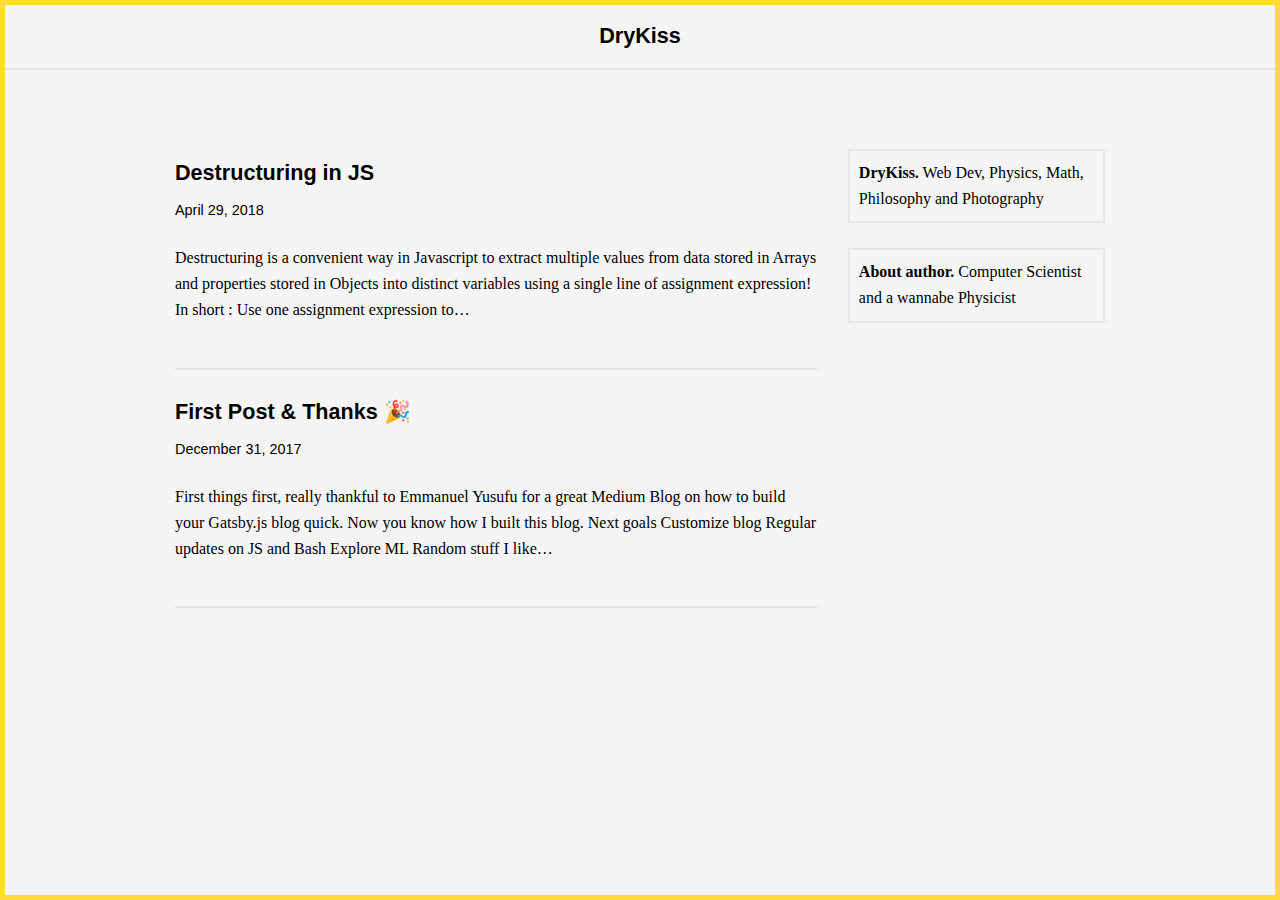
==== commit 7376a63c: "Updates" ====
--- a/index.html
+++ b/index.html
@@ -1 +1 @@
-<!DOCTYPE html><html><head><meta charset="utf-8"/><meta http-equiv="x-ua-compatible" content="ie=edge"/><meta name="viewport" content="width=device-width, initial-scale=1, shrink-to-fit=no"/><link rel="preload" href="/component---src-layouts-index-js-0318d36c8197c8aa2957.js" as="script"/><link rel="preload" href="/component---src-pages-index-js-141e46d4259f42466ff8.js" as="script"/><link rel="preload" href="/path---index-14b411298d00d87490be.js" as="script"/><link rel="preload" href="/app-6621c999384a5f614192.js" as="script"/><link rel="preload" href="/commons-43211b24d1c1daae657e.js" as="script"/><title data-react-helmet="true">DryKiss - Karan Sapolia&#x27;s Blog</title><meta data-react-helmet="true" name="description" content="Karan Sapolia&#x27;s Blog"/><meta data-react-helmet="true" name="keywords" content="karan, sapolia, blog, computer, science, photography, physics"/><style id="gatsby-inlined-css">html{font-family:sans-serif;-ms-text-size-adjust:100%;-webkit-text-size-adjust:100%}body{margin:0}article,aside,details,figcaption,figure,footer,header,main,menu,nav,section,summary{display:block}audio,canvas,progress,video{display:inline-block}audio:not([controls]){display:none;height:0}progress{vertical-align:baseline}[hidden],template{display:none}a{background-color:transparent;-webkit-text-decoration-skip:objects}a:active,a:hover{outline-width:0}abbr[title]{border-bottom:none;text-decoration:underline;text-decoration:underline dotted}b,strong{font-weight:inherit;font-weight:bolder}dfn{font-style:italic}h1{font-size:2em;margin:.67em 0}mark{background-color:#ff0;color:#000}small{font-size:80%}sub,sup{font-size:75%;line-height:0;position:relative;vertical-align:baseline}sub{bottom:-.25em}sup{top:-.5em}img{border-style:none}svg:not(:root){overflow:hidden}code,kbd,pre,samp{font-family:monospace,monospace;font-size:1em}figure{margin:1em 40px}hr{box-sizing:content-box;height:0;overflow:visible}button,input,optgroup,select,textarea{font:inherit;margin:0}optgroup{font-weight:700}button,input{overflow:visible}button,select{text-transform:none}[type=reset],[type=submit],button,html [type=button]{-webkit-appearance:button}[type=button]::-moz-focus-inner,[type=reset]::-moz-focus-inner,[type=submit]::-moz-focus-inner,button::-moz-focus-inner{border-style:none;padding:0}[type=button]:-moz-focusring,[type=reset]:-moz-focusring,[type=submit]:-moz-focusring,button:-moz-focusring{outline:1px dotted ButtonText}fieldset{border:1px solid silver;margin:0 2px;padding:.35em .625em .75em}legend{box-sizing:border-box;color:inherit;display:table;max-width:100%;padding:0;white-space:normal}textarea{overflow:auto}[type=checkbox],[type=radio]{box-sizing:border-box;padding:0}[type=number]::-webkit-inner-spin-button,[type=number]::-webkit-outer-spin-button{height:auto}[type=search]{-webkit-appearance:textfield;outline-offset:-2px}[type=search]::-webkit-search-cancel-button,[type=search]::-webkit-search-decoration{-webkit-appearance:none}::-webkit-input-placeholder{color:inherit;opacity:.54}::-webkit-file-upload-button{-webkit-appearance:button;font:inherit}html{font:112.5%/1.45em georgia,serif;box-sizing:border-box;overflow-y:scroll}*,:after,:before{box-sizing:inherit}body{color:rgba(0,0,0,.8);font-family:georgia,serif;font-weight:400;word-wrap:break-word;-webkit-font-kerning:normal;font-kerning:normal;-ms-font-feature-settings:"kern","liga","clig","calt";-webkit-font-feature-settings:"kern","liga","clig","calt";font-feature-settings:"kern","liga","clig","calt","kern"}img{max-width:100%;margin:0 0 1.45rem;padding:0}h1{font-size:2.25rem}h1,h2{margin:0 0 1.45rem;padding:0;color:inherit;font-family:-apple-system,BlinkMacSystemFont,Segoe UI,Roboto,Oxygen,Ubuntu,Cantarell,Fira Sans,Droid Sans,Helvetica Neue,sans-serif;font-weight:700;text-rendering:optimizeLegibility;line-height:1.1}h2{font-size:1.62671rem}h3{font-size:1.38316rem}h3,h4{margin:0 0 1.45rem;padding:0;color:inherit;font-family:-apple-system,BlinkMacSystemFont,Segoe UI,Roboto,Oxygen,Ubuntu,Cantarell,Fira Sans,Droid Sans,Helvetica Neue,sans-serif;font-weight:700;text-rendering:optimizeLegibility;line-height:1.1}h4{font-size:1rem}h5{font-size:.85028rem}h5,h6{margin:0 0 1.45rem;padding:0;color:inherit;font-family:-apple-system,BlinkMacSystemFont,Segoe UI,Roboto,Oxygen,Ubuntu,Cantarell,Fira Sans,Droid Sans,Helvetica Neue,sans-serif;font-weight:700;text-rendering:optimizeLegibility;line-height:1.1}h6{font-size:.78405rem}hgroup{margin:0 0 1.45rem;padding:0}ol,ul{margin:0 0 1.45rem 1.45rem;padding:0;list-style-position:outside;list-style-image:none}dd,dl,figure,p{margin:0 0 1.45rem;padding:0}pre{padding:0;font-size:.85rem;line-height:1.42;background:rgba(0,0,0,.04);border-radius:3px;overflow:auto;word-wrap:normal;padding:1.45rem}pre,table{margin:0 0 1.45rem}table{padding:0;font-size:1rem;line-height:1.45rem;border-collapse:collapse;width:100%}fieldset{margin:0 0 1.45rem;padding:0}blockquote{margin:0 1.45rem 1.45rem;padding:0}form,iframe,noscript{margin:0 0 1.45rem;padding:0}hr{margin:0 0 calc(1.45rem - 1px);padding:0;background:rgba(0,0,0,.2);border:none;height:1px}address{margin:0 0 1.45rem;padding:0}b,dt,strong,th{font-weight:700}li{margin-bottom:.725rem}ol li,ul li{padding-left:0}li>ol,li>ul{margin-left:1.45rem;margin-bottom:.725rem;margin-top:.725rem}blockquote :last-child,li :last-child,p :last-child{margin-bottom:0}li>p{margin-bottom:.725rem}code,kbd,samp{font-size:.85rem;line-height:1.45rem}abbr,abbr[title],acronym{border-bottom:1px dotted rgba(0,0,0,.5);cursor:help}abbr[title]{text-decoration:none}td,th,thead{text-align:left}td,th{border-bottom:1px solid rgba(0,0,0,.12);font-feature-settings:"tnum";-moz-font-feature-settings:"tnum";-ms-font-feature-settings:"tnum";-webkit-font-feature-settings:"tnum";padding:.725rem .96667rem calc(.725rem - 1px)}td:first-child,th:first-child{padding-left:0}td:last-child,th:last-child{padding-right:0}code,tt{background-color:rgba(0,0,0,.04);border-radius:3px;font-family:SFMono-Regular,Consolas,Roboto Mono,Droid Sans Mono,Liberation Mono,Menlo,Courier,monospace;padding:0;padding-top:.2em;padding-bottom:.2em}pre code{background:none;line-height:1.42}code:after,code:before,tt:after,tt:before{letter-spacing:-.2em;content:" "}pre code:after,pre code:before,pre tt:after,pre tt:before{content:""}@media only screen and (max-width:480px){html{font-size:100%}}*{background:#f5f5f5;color:#000}body,html{height:100%}body{border:5px solid #ffdb3a}h1{font-size:1.5rem;line-height:.5rem}div,p{font-size:16px}div.blog-post-preview{border-bottom:2px solid #e6e6e6;padding-top:1rem;padding-bottom:1rem;margin-bottom:1rem}h1>*{font-size:1.2rem;-webkit-text-decoration-line:none;text-decoration-line:none}h2{font-size:.8rem!important;font-weight:100!important}</style></head><body><div id="___gatsby"><div data-reactroot="" data-reactid="1" data-react-checksum="-695277231"><!-- react-empty: 2 --><div style="background:#f5f5f5;margin-bottom:3rem;border-bottom:2px solid #e6e6e6;" data-reactid="3"><div style="margin:0 auto;max-width:980px;padding:1.45rem 1.0875rem;" data-reactid="4"><h1 style="margin:0;text-align:center;font-size:18px;" data-reactid="5"><a style="color:black;text-decoration:none;" href="/" data-reactid="6">DryKiss</a></h1></div></div><div style="margin:0 auto;max-width:980px;display:flex;flex-direction:row;justify-content:space-between;height:100%;" data-reactid="7"><div style="margin:0 auto;max-width:980px;display:flex;flex-direction:column;justify-content:space-between;height:100%;padding:25px;" data-reactid="8"><div style="flex:1;" data-reactid="9"><div class="front-page" data-reactid="10"><div data-reactid="11"></div><div class="blog-posts" data-reactid="12"><div class="blog-post-preview" data-reactid="13"><h1 data-reactid="14"><a href="/destructuring" data-reactid="15">Destructuring in JS</a></h1><h2 data-reactid="16">April 29, 2018</h2><p data-reactid="17"></p></div><div class="blog-post-preview" data-reactid="18"><h1 data-reactid="19"><a href="/first-post" data-reactid="20">First Post &amp; Thanks 🎉</a></h1><h2 data-reactid="21">December 31, 2017</h2><p data-reactid="22">First things first, really thankful to Emmanuel Yusufu for a great  Medium Blog  on how to build your Gatsby.js blog quick. Now you know how I built this blog. Next goals Customize blog Regular updates on JS and Bash Explore ML Random stuff I like…</p></div></div></div></div><div style="flex:1;" data-reactid="23"><div style="border:2px solid #e6e6e6;max-width:960px;padding:0.5rem;margin-bottom:25px;" data-reactid="24"><strong data-reactid="25"><!-- react-text: 26 -->DryKiss<!-- /react-text --><!-- react-text: 27 -->.<!-- /react-text --></strong><!-- react-text: 28 --> <!-- /react-text --><!-- react-text: 29 -->Web Dev, Physics, Math, Philosophy and Photography<!-- /react-text --></div><div style="border:2px solid #e6e6e6;max-width:960px;padding:0.5rem;margin-bottom:25px;" data-reactid="30"><strong data-reactid="31"><!-- react-text: 32 -->About author<!-- /react-text --><!-- react-text: 33 -->.<!-- /react-text --></strong><!-- react-text: 34 --> <!-- /react-text --><!-- react-text: 35 -->Computer Scientist and a wannabe Physicist<!-- /react-text --></div></div></div></div></div></div><script id="webpack-manifest">/*<![CDATA[*/window.webpackManifest={"231608221292675":"app-6621c999384a5f614192.js","107818501498521":"component---src-templates-blog-post-js-64dc5ec765ada019a671.js","162898551421021":"component---src-pages-404-js-4503918ea3a16cfcdb75.js","35783957827783":"component---src-pages-index-js-141e46d4259f42466ff8.js","60335399758886":"path----557518bd178906f8d58a.js","79384409576586":"path---destructuring-69300c5e255bc4e48f82.js","98749194253172":"path---first-post-d3b90af1df34d621e831.js","254022195166212":"path---404-a0e39f21c11f6a62c5ab.js","142629428675168":"path---index-14b411298d00d87490be.js","178698757827068":"path---404-html-a0e39f21c11f6a62c5ab.js","114276838955818":"component---src-layouts-index-js-0318d36c8197c8aa2957.js"}/*]]>*/</script><script>/*<![CDATA[*/!function(e,t,r){function n(){for(;d[0]&&"loaded"==d[0][f];)c=d.shift(),c[o]=!i.parentNode.insertBefore(c,i)}for(var s,a,c,d=[],i=e.scripts[0],o="onreadystatechange",f="readyState";s=r.shift();)a=e.createElement(t),"async"in i?(a.async=!1,e.head.appendChild(a)):i[f]?(d.push(a),a[o]=n):e.write("<"+t+' src="'+s+'" defer></'+t+">"),a.src=s}(document,"script",["/commons-43211b24d1c1daae657e.js","/app-6621c999384a5f614192.js","/path---index-14b411298d00d87490be.js","/component---src-pages-index-js-141e46d4259f42466ff8.js","/component---src-layouts-index-js-0318d36c8197c8aa2957.js"])/*]]>*/</script></body></html>+<!DOCTYPE html><html><head><meta charset="utf-8"/><meta http-equiv="x-ua-compatible" content="ie=edge"/><meta name="viewport" content="width=device-width, initial-scale=1, shrink-to-fit=no"/><link rel="preload" href="/component---src-layouts-index-js-09bacbff371d090a1fff.js" as="script"/><link rel="preload" href="/component---src-pages-index-js-141e46d4259f42466ff8.js" as="script"/><link rel="preload" href="/path---index-4698f8e8c7676aecda9a.js" as="script"/><link rel="preload" href="/app-6621c999384a5f614192.js" as="script"/><link rel="preload" href="/commons-43211b24d1c1daae657e.js" as="script"/><title data-react-helmet="true">DryKiss - Karan Sapolia&#x27;s Blog</title><meta data-react-helmet="true" name="description" content="Karan Sapolia&#x27;s Blog"/><meta data-react-helmet="true" name="keywords" content="karan, sapolia, blog, computer, science, photography, physics"/><style id="gatsby-inlined-css">html{font-family:sans-serif;-ms-text-size-adjust:100%;-webkit-text-size-adjust:100%}body{margin:0}article,aside,details,figcaption,figure,footer,header,main,menu,nav,section,summary{display:block}audio,canvas,progress,video{display:inline-block}audio:not([controls]){display:none;height:0}progress{vertical-align:baseline}[hidden],template{display:none}a{background-color:transparent;-webkit-text-decoration-skip:objects}a:active,a:hover{outline-width:0}abbr[title]{border-bottom:none;text-decoration:underline;text-decoration:underline dotted}b,strong{font-weight:inherit;font-weight:bolder}dfn{font-style:italic}h1{font-size:2em;margin:.67em 0}mark{background-color:#ff0;color:#000}small{font-size:80%}sub,sup{font-size:75%;line-height:0;position:relative;vertical-align:baseline}sub{bottom:-.25em}sup{top:-.5em}img{border-style:none}svg:not(:root){overflow:hidden}code,kbd,pre,samp{font-family:monospace,monospace;font-size:1em}figure{margin:1em 40px}hr{box-sizing:content-box;height:0;overflow:visible}button,input,optgroup,select,textarea{font:inherit;margin:0}optgroup{font-weight:700}button,input{overflow:visible}button,select{text-transform:none}[type=reset],[type=submit],button,html [type=button]{-webkit-appearance:button}[type=button]::-moz-focus-inner,[type=reset]::-moz-focus-inner,[type=submit]::-moz-focus-inner,button::-moz-focus-inner{border-style:none;padding:0}[type=button]:-moz-focusring,[type=reset]:-moz-focusring,[type=submit]:-moz-focusring,button:-moz-focusring{outline:1px dotted ButtonText}fieldset{border:1px solid silver;margin:0 2px;padding:.35em .625em .75em}legend{box-sizing:border-box;color:inherit;display:table;max-width:100%;padding:0;white-space:normal}textarea{overflow:auto}[type=checkbox],[type=radio]{box-sizing:border-box;padding:0}[type=number]::-webkit-inner-spin-button,[type=number]::-webkit-outer-spin-button{height:auto}[type=search]{-webkit-appearance:textfield;outline-offset:-2px}[type=search]::-webkit-search-cancel-button,[type=search]::-webkit-search-decoration{-webkit-appearance:none}::-webkit-input-placeholder{color:inherit;opacity:.54}::-webkit-file-upload-button{-webkit-appearance:button;font:inherit}html{font:112.5%/1.45em georgia,serif;box-sizing:border-box;overflow-y:scroll}*,:after,:before{box-sizing:inherit}body{color:rgba(0,0,0,.8);font-family:georgia,serif;font-weight:400;word-wrap:break-word;-webkit-font-kerning:normal;font-kerning:normal;-ms-font-feature-settings:"kern","liga","clig","calt";-webkit-font-feature-settings:"kern","liga","clig","calt";font-feature-settings:"kern","liga","clig","calt","kern"}img{max-width:100%;margin:0 0 1.45rem;padding:0}h1{font-size:2.25rem}h1,h2{margin:0 0 1.45rem;padding:0;color:inherit;font-family:-apple-system,BlinkMacSystemFont,Segoe UI,Roboto,Oxygen,Ubuntu,Cantarell,Fira Sans,Droid Sans,Helvetica Neue,sans-serif;font-weight:700;text-rendering:optimizeLegibility;line-height:1.1}h2{font-size:1.62671rem}h3{font-size:1.38316rem}h3,h4{margin:0 0 1.45rem;padding:0;color:inherit;font-family:-apple-system,BlinkMacSystemFont,Segoe UI,Roboto,Oxygen,Ubuntu,Cantarell,Fira Sans,Droid Sans,Helvetica Neue,sans-serif;font-weight:700;text-rendering:optimizeLegibility;line-height:1.1}h4{font-size:1rem}h5{font-size:.85028rem}h5,h6{margin:0 0 1.45rem;padding:0;color:inherit;font-family:-apple-system,BlinkMacSystemFont,Segoe UI,Roboto,Oxygen,Ubuntu,Cantarell,Fira Sans,Droid Sans,Helvetica Neue,sans-serif;font-weight:700;text-rendering:optimizeLegibility;line-height:1.1}h6{font-size:.78405rem}hgroup{margin:0 0 1.45rem;padding:0}ol,ul{margin:0 0 1.45rem 1.45rem;padding:0;list-style-position:outside;list-style-image:none}dd,dl,figure,p{margin:0 0 1.45rem;padding:0}pre{padding:0;font-size:.85rem;line-height:1.42;background:rgba(0,0,0,.04);border-radius:3px;overflow:auto;word-wrap:normal;padding:1.45rem}pre,table{margin:0 0 1.45rem}table{padding:0;font-size:1rem;line-height:1.45rem;border-collapse:collapse;width:100%}fieldset{margin:0 0 1.45rem;padding:0}blockquote{margin:0 1.45rem 1.45rem;padding:0}form,iframe,noscript{margin:0 0 1.45rem;padding:0}hr{margin:0 0 calc(1.45rem - 1px);padding:0;background:rgba(0,0,0,.2);border:none;height:1px}address{margin:0 0 1.45rem;padding:0}b,dt,strong,th{font-weight:700}li{margin-bottom:.725rem}ol li,ul li{padding-left:0}li>ol,li>ul{margin-left:1.45rem;margin-bottom:.725rem;margin-top:.725rem}blockquote :last-child,li :last-child,p :last-child{margin-bottom:0}li>p{margin-bottom:.725rem}code,kbd,samp{font-size:.85rem;line-height:1.45rem}abbr,abbr[title],acronym{border-bottom:1px dotted rgba(0,0,0,.5);cursor:help}abbr[title]{text-decoration:none}td,th,thead{text-align:left}td,th{border-bottom:1px solid rgba(0,0,0,.12);font-feature-settings:"tnum";-moz-font-feature-settings:"tnum";-ms-font-feature-settings:"tnum";-webkit-font-feature-settings:"tnum";padding:.725rem .96667rem calc(.725rem - 1px)}td:first-child,th:first-child{padding-left:0}td:last-child,th:last-child{padding-right:0}code,tt{background-color:rgba(0,0,0,.04);border-radius:3px;font-family:SFMono-Regular,Consolas,Roboto Mono,Droid Sans Mono,Liberation Mono,Menlo,Courier,monospace;padding:0;padding-top:.2em;padding-bottom:.2em}pre code{background:none;line-height:1.42}code:after,code:before,tt:after,tt:before{letter-spacing:-.2em;content:" "}pre code:after,pre code:before,pre tt:after,pre tt:before{content:""}@media only screen and (max-width:480px){html{font-size:100%}}*{background:#f5f5f5;color:#000}body,html{height:100%}body{border:5px solid #ffdb3a}h1{font-size:1.5rem;line-height:.5rem}div,p{font-size:16px}code[class*=language-],pre[class*=language-]{color:#ccc;background:none;font-family:Consolas,Monaco,Andale Mono,Ubuntu Mono,monospace;text-align:left;white-space:pre;word-spacing:normal;word-break:normal;word-wrap:normal;line-height:1.5;-moz-tab-size:4;-o-tab-size:4;tab-size:4;-webkit-hyphens:none;-ms-hyphens:none;hyphens:none}pre[class*=language-]{padding:1em;margin:.5em 0;overflow:auto}:not(pre)>code[class*=language-],pre[class*=language-]{background:#2d2d2d}:not(pre)>code[class*=language-]{padding:.1em;border-radius:.3em;white-space:normal}.token.block-comment,.token.cdata,.token.comment,.token.doctype,.token.prolog{color:#999}.token.punctuation{color:#ccc}.token.attr-name,.token.deleted,.token.namespace,.token.tag{color:#e2777a}.token.function-name{color:#6196cc}.token.boolean,.token.function,.token.number{color:#f08d49}.token.class-name,.token.constant,.token.property,.token.symbol{color:#f8c555}.token.atrule,.token.builtin,.token.important,.token.keyword,.token.selector{color:#cc99cd}.token.attr-value,.token.char,.token.regex,.token.string,.token.variable{color:#7ec699}.token.entity,.token.operator,.token.url{color:#67cdcc}.token.bold,.token.important{font-weight:700}.token.italic{font-style:italic}.token.entity{cursor:help}.token.inserted{color:green}div.blog-post-preview{border-bottom:2px solid #e6e6e6;padding-top:1rem;padding-bottom:1rem;margin-bottom:1rem}h1>*{font-size:1.2rem;-webkit-text-decoration-line:none;text-decoration-line:none}h2{font-size:.8rem!important;font-weight:100!important}</style></head><body><div id="___gatsby"><div data-reactroot="" data-reactid="1" data-react-checksum="-1424398749"><!-- react-empty: 2 --><div style="background:#f5f5f5;margin-bottom:3rem;border-bottom:2px solid #e6e6e6;" data-reactid="3"><div style="margin:0 auto;max-width:980px;padding:1.45rem 1.0875rem;" data-reactid="4"><h1 style="margin:0;text-align:center;font-size:18px;" data-reactid="5"><a style="color:black;text-decoration:none;" href="/" data-reactid="6">DryKiss</a></h1></div></div><div style="margin:0 auto;max-width:980px;display:flex;flex-direction:row;justify-content:space-between;height:100%;" data-reactid="7"><div style="margin:0 auto;max-width:980px;display:flex;flex-direction:column;justify-content:space-between;height:100%;padding:25px;" data-reactid="8"><div style="flex:1;" data-reactid="9"><div class="front-page" data-reactid="10"><div data-reactid="11"></div><div class="blog-posts" data-reactid="12"><div class="blog-post-preview" data-reactid="13"><h1 data-reactid="14"><a href="/destructuring" data-reactid="15">Destructuring in JS</a></h1><h2 data-reactid="16">April 29, 2018</h2><p data-reactid="17">Destructuring is a convenient way in Javascript to extract multiple values from data stored in Arrays and properties stored in Objects into distinct variables using a single line of assignment expression!  In short :  Use one assignment expression to…</p></div><div class="blog-post-preview" data-reactid="18"><h1 data-reactid="19"><a href="/first-post" data-reactid="20">First Post &amp; Thanks 🎉</a></h1><h2 data-reactid="21">December 31, 2017</h2><p data-reactid="22">First things first, really thankful to Emmanuel Yusufu for a great  Medium Blog  on how to build your Gatsby.js blog quick. Now you know how I built this blog. Next goals Customize blog Regular updates on JS and Bash Explore ML Random stuff I like…</p></div></div></div></div><div style="flex:1;" data-reactid="23"><div style="border:2px solid #e6e6e6;max-width:960px;padding:0.5rem;margin-bottom:25px;" data-reactid="24"><strong data-reactid="25"><!-- react-text: 26 -->DryKiss<!-- /react-text --><!-- react-text: 27 -->.<!-- /react-text --></strong><!-- react-text: 28 --> <!-- /react-text --><!-- react-text: 29 -->Web Dev, Physics, Math, Philosophy and Photography<!-- /react-text --></div><div style="border:2px solid #e6e6e6;max-width:960px;padding:0.5rem;margin-bottom:25px;" data-reactid="30"><strong data-reactid="31"><!-- react-text: 32 -->About author<!-- /react-text --><!-- react-text: 33 -->.<!-- /react-text --></strong><!-- react-text: 34 --> <!-- /react-text --><!-- react-text: 35 -->Computer Scientist and a wannabe Physicist<!-- /react-text --></div></div></div></div></div></div><script id="webpack-manifest">/*<![CDATA[*/window.webpackManifest={"231608221292675":"app-6621c999384a5f614192.js","107818501498521":"component---src-templates-blog-post-js-64dc5ec765ada019a671.js","162898551421021":"component---src-pages-404-js-4503918ea3a16cfcdb75.js","35783957827783":"component---src-pages-index-js-141e46d4259f42466ff8.js","60335399758886":"path----557518bd178906f8d58a.js","79384409576586":"path---destructuring-2701da27de9ff70ecdd2.js","98749194253172":"path---first-post-d3b90af1df34d621e831.js","254022195166212":"path---404-a0e39f21c11f6a62c5ab.js","142629428675168":"path---index-4698f8e8c7676aecda9a.js","178698757827068":"path---404-html-a0e39f21c11f6a62c5ab.js","114276838955818":"component---src-layouts-index-js-09bacbff371d090a1fff.js"}/*]]>*/</script><script>/*<![CDATA[*/!function(e,t,r){function n(){for(;d[0]&&"loaded"==d[0][f];)c=d.shift(),c[o]=!i.parentNode.insertBefore(c,i)}for(var s,a,c,d=[],i=e.scripts[0],o="onreadystatechange",f="readyState";s=r.shift();)a=e.createElement(t),"async"in i?(a.async=!1,e.head.appendChild(a)):i[f]?(d.push(a),a[o]=n):e.write("<"+t+' src="'+s+'" defer></'+t+">"),a.src=s}(document,"script",["/commons-43211b24d1c1daae657e.js","/app-6621c999384a5f614192.js","/path---index-4698f8e8c7676aecda9a.js","/component---src-pages-index-js-141e46d4259f42466ff8.js","/component---src-layouts-index-js-09bacbff371d090a1fff.js"])/*]]>*/</script></body></html>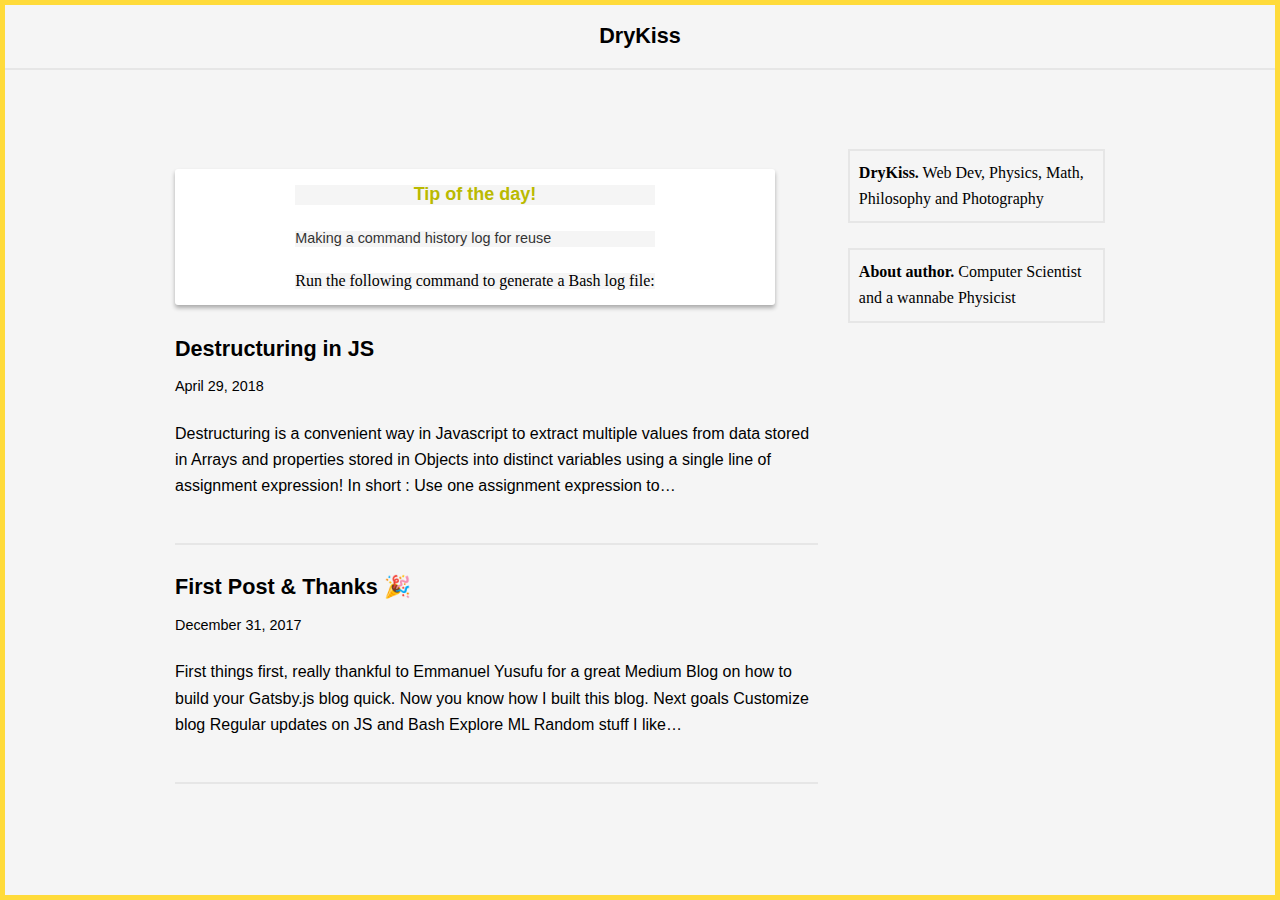
==== commit 4c1c3320: "Updates" ====
--- a/index.html
+++ b/index.html
@@ -1 +1 @@
-<!DOCTYPE html><html><head><meta charset="utf-8"/><meta http-equiv="x-ua-compatible" content="ie=edge"/><meta name="viewport" content="width=device-width, initial-scale=1, shrink-to-fit=no"/><link rel="preload" href="/component---src-layouts-index-js-09bacbff371d090a1fff.js" as="script"/><link rel="preload" href="/component---src-pages-index-js-141e46d4259f42466ff8.js" as="script"/><link rel="preload" href="/path---index-4698f8e8c7676aecda9a.js" as="script"/><link rel="preload" href="/app-6621c999384a5f614192.js" as="script"/><link rel="preload" href="/commons-43211b24d1c1daae657e.js" as="script"/><title data-react-helmet="true">DryKiss - Karan Sapolia&#x27;s Blog</title><meta data-react-helmet="true" name="description" content="Karan Sapolia&#x27;s Blog"/><meta data-react-helmet="true" name="keywords" content="karan, sapolia, blog, computer, science, photography, physics"/><style id="gatsby-inlined-css">html{font-family:sans-serif;-ms-text-size-adjust:100%;-webkit-text-size-adjust:100%}body{margin:0}article,aside,details,figcaption,figure,footer,header,main,menu,nav,section,summary{display:block}audio,canvas,progress,video{display:inline-block}audio:not([controls]){display:none;height:0}progress{vertical-align:baseline}[hidden],template{display:none}a{background-color:transparent;-webkit-text-decoration-skip:objects}a:active,a:hover{outline-width:0}abbr[title]{border-bottom:none;text-decoration:underline;text-decoration:underline dotted}b,strong{font-weight:inherit;font-weight:bolder}dfn{font-style:italic}h1{font-size:2em;margin:.67em 0}mark{background-color:#ff0;color:#000}small{font-size:80%}sub,sup{font-size:75%;line-height:0;position:relative;vertical-align:baseline}sub{bottom:-.25em}sup{top:-.5em}img{border-style:none}svg:not(:root){overflow:hidden}code,kbd,pre,samp{font-family:monospace,monospace;font-size:1em}figure{margin:1em 40px}hr{box-sizing:content-box;height:0;overflow:visible}button,input,optgroup,select,textarea{font:inherit;margin:0}optgroup{font-weight:700}button,input{overflow:visible}button,select{text-transform:none}[type=reset],[type=submit],button,html [type=button]{-webkit-appearance:button}[type=button]::-moz-focus-inner,[type=reset]::-moz-focus-inner,[type=submit]::-moz-focus-inner,button::-moz-focus-inner{border-style:none;padding:0}[type=button]:-moz-focusring,[type=reset]:-moz-focusring,[type=submit]:-moz-focusring,button:-moz-focusring{outline:1px dotted ButtonText}fieldset{border:1px solid silver;margin:0 2px;padding:.35em .625em .75em}legend{box-sizing:border-box;color:inherit;display:table;max-width:100%;padding:0;white-space:normal}textarea{overflow:auto}[type=checkbox],[type=radio]{box-sizing:border-box;padding:0}[type=number]::-webkit-inner-spin-button,[type=number]::-webkit-outer-spin-button{height:auto}[type=search]{-webkit-appearance:textfield;outline-offset:-2px}[type=search]::-webkit-search-cancel-button,[type=search]::-webkit-search-decoration{-webkit-appearance:none}::-webkit-input-placeholder{color:inherit;opacity:.54}::-webkit-file-upload-button{-webkit-appearance:button;font:inherit}html{font:112.5%/1.45em georgia,serif;box-sizing:border-box;overflow-y:scroll}*,:after,:before{box-sizing:inherit}body{color:rgba(0,0,0,.8);font-family:georgia,serif;font-weight:400;word-wrap:break-word;-webkit-font-kerning:normal;font-kerning:normal;-ms-font-feature-settings:"kern","liga","clig","calt";-webkit-font-feature-settings:"kern","liga","clig","calt";font-feature-settings:"kern","liga","clig","calt","kern"}img{max-width:100%;margin:0 0 1.45rem;padding:0}h1{font-size:2.25rem}h1,h2{margin:0 0 1.45rem;padding:0;color:inherit;font-family:-apple-system,BlinkMacSystemFont,Segoe UI,Roboto,Oxygen,Ubuntu,Cantarell,Fira Sans,Droid Sans,Helvetica Neue,sans-serif;font-weight:700;text-rendering:optimizeLegibility;line-height:1.1}h2{font-size:1.62671rem}h3{font-size:1.38316rem}h3,h4{margin:0 0 1.45rem;padding:0;color:inherit;font-family:-apple-system,BlinkMacSystemFont,Segoe UI,Roboto,Oxygen,Ubuntu,Cantarell,Fira Sans,Droid Sans,Helvetica Neue,sans-serif;font-weight:700;text-rendering:optimizeLegibility;line-height:1.1}h4{font-size:1rem}h5{font-size:.85028rem}h5,h6{margin:0 0 1.45rem;padding:0;color:inherit;font-family:-apple-system,BlinkMacSystemFont,Segoe UI,Roboto,Oxygen,Ubuntu,Cantarell,Fira Sans,Droid Sans,Helvetica Neue,sans-serif;font-weight:700;text-rendering:optimizeLegibility;line-height:1.1}h6{font-size:.78405rem}hgroup{margin:0 0 1.45rem;padding:0}ol,ul{margin:0 0 1.45rem 1.45rem;padding:0;list-style-position:outside;list-style-image:none}dd,dl,figure,p{margin:0 0 1.45rem;padding:0}pre{padding:0;font-size:.85rem;line-height:1.42;background:rgba(0,0,0,.04);border-radius:3px;overflow:auto;word-wrap:normal;padding:1.45rem}pre,table{margin:0 0 1.45rem}table{padding:0;font-size:1rem;line-height:1.45rem;border-collapse:collapse;width:100%}fieldset{margin:0 0 1.45rem;padding:0}blockquote{margin:0 1.45rem 1.45rem;padding:0}form,iframe,noscript{margin:0 0 1.45rem;padding:0}hr{margin:0 0 calc(1.45rem - 1px);padding:0;background:rgba(0,0,0,.2);border:none;height:1px}address{margin:0 0 1.45rem;padding:0}b,dt,strong,th{font-weight:700}li{margin-bottom:.725rem}ol li,ul li{padding-left:0}li>ol,li>ul{margin-left:1.45rem;margin-bottom:.725rem;margin-top:.725rem}blockquote :last-child,li :last-child,p :last-child{margin-bottom:0}li>p{margin-bottom:.725rem}code,kbd,samp{font-size:.85rem;line-height:1.45rem}abbr,abbr[title],acronym{border-bottom:1px dotted rgba(0,0,0,.5);cursor:help}abbr[title]{text-decoration:none}td,th,thead{text-align:left}td,th{border-bottom:1px solid rgba(0,0,0,.12);font-feature-settings:"tnum";-moz-font-feature-settings:"tnum";-ms-font-feature-settings:"tnum";-webkit-font-feature-settings:"tnum";padding:.725rem .96667rem calc(.725rem - 1px)}td:first-child,th:first-child{padding-left:0}td:last-child,th:last-child{padding-right:0}code,tt{background-color:rgba(0,0,0,.04);border-radius:3px;font-family:SFMono-Regular,Consolas,Roboto Mono,Droid Sans Mono,Liberation Mono,Menlo,Courier,monospace;padding:0;padding-top:.2em;padding-bottom:.2em}pre code{background:none;line-height:1.42}code:after,code:before,tt:after,tt:before{letter-spacing:-.2em;content:" "}pre code:after,pre code:before,pre tt:after,pre tt:before{content:""}@media only screen and (max-width:480px){html{font-size:100%}}*{background:#f5f5f5;color:#000}body,html{height:100%}body{border:5px solid #ffdb3a}h1{font-size:1.5rem;line-height:.5rem}div,p{font-size:16px}code[class*=language-],pre[class*=language-]{color:#ccc;background:none;font-family:Consolas,Monaco,Andale Mono,Ubuntu Mono,monospace;text-align:left;white-space:pre;word-spacing:normal;word-break:normal;word-wrap:normal;line-height:1.5;-moz-tab-size:4;-o-tab-size:4;tab-size:4;-webkit-hyphens:none;-ms-hyphens:none;hyphens:none}pre[class*=language-]{padding:1em;margin:.5em 0;overflow:auto}:not(pre)>code[class*=language-],pre[class*=language-]{background:#2d2d2d}:not(pre)>code[class*=language-]{padding:.1em;border-radius:.3em;white-space:normal}.token.block-comment,.token.cdata,.token.comment,.token.doctype,.token.prolog{color:#999}.token.punctuation{color:#ccc}.token.attr-name,.token.deleted,.token.namespace,.token.tag{color:#e2777a}.token.function-name{color:#6196cc}.token.boolean,.token.function,.token.number{color:#f08d49}.token.class-name,.token.constant,.token.property,.token.symbol{color:#f8c555}.token.atrule,.token.builtin,.token.important,.token.keyword,.token.selector{color:#cc99cd}.token.attr-value,.token.char,.token.regex,.token.string,.token.variable{color:#7ec699}.token.entity,.token.operator,.token.url{color:#67cdcc}.token.bold,.token.important{font-weight:700}.token.italic{font-style:italic}.token.entity{cursor:help}.token.inserted{color:green}div.blog-post-preview{border-bottom:2px solid #e6e6e6;padding-top:1rem;padding-bottom:1rem;margin-bottom:1rem}h1>*{font-size:1.2rem;-webkit-text-decoration-line:none;text-decoration-line:none}h2{font-size:.8rem!important;font-weight:100!important}</style></head><body><div id="___gatsby"><div data-reactroot="" data-reactid="1" data-react-checksum="-1424398749"><!-- react-empty: 2 --><div style="background:#f5f5f5;margin-bottom:3rem;border-bottom:2px solid #e6e6e6;" data-reactid="3"><div style="margin:0 auto;max-width:980px;padding:1.45rem 1.0875rem;" data-reactid="4"><h1 style="margin:0;text-align:center;font-size:18px;" data-reactid="5"><a style="color:black;text-decoration:none;" href="/" data-reactid="6">DryKiss</a></h1></div></div><div style="margin:0 auto;max-width:980px;display:flex;flex-direction:row;justify-content:space-between;height:100%;" data-reactid="7"><div style="margin:0 auto;max-width:980px;display:flex;flex-direction:column;justify-content:space-between;height:100%;padding:25px;" data-reactid="8"><div style="flex:1;" data-reactid="9"><div class="front-page" data-reactid="10"><div data-reactid="11"></div><div class="blog-posts" data-reactid="12"><div class="blog-post-preview" data-reactid="13"><h1 data-reactid="14"><a href="/destructuring" data-reactid="15">Destructuring in JS</a></h1><h2 data-reactid="16">April 29, 2018</h2><p data-reactid="17">Destructuring is a convenient way in Javascript to extract multiple values from data stored in Arrays and properties stored in Objects into distinct variables using a single line of assignment expression!  In short :  Use one assignment expression to…</p></div><div class="blog-post-preview" data-reactid="18"><h1 data-reactid="19"><a href="/first-post" data-reactid="20">First Post &amp; Thanks 🎉</a></h1><h2 data-reactid="21">December 31, 2017</h2><p data-reactid="22">First things first, really thankful to Emmanuel Yusufu for a great  Medium Blog  on how to build your Gatsby.js blog quick. Now you know how I built this blog. Next goals Customize blog Regular updates on JS and Bash Explore ML Random stuff I like…</p></div></div></div></div><div style="flex:1;" data-reactid="23"><div style="border:2px solid #e6e6e6;max-width:960px;padding:0.5rem;margin-bottom:25px;" data-reactid="24"><strong data-reactid="25"><!-- react-text: 26 -->DryKiss<!-- /react-text --><!-- react-text: 27 -->.<!-- /react-text --></strong><!-- react-text: 28 --> <!-- /react-text --><!-- react-text: 29 -->Web Dev, Physics, Math, Philosophy and Photography<!-- /react-text --></div><div style="border:2px solid #e6e6e6;max-width:960px;padding:0.5rem;margin-bottom:25px;" data-reactid="30"><strong data-reactid="31"><!-- react-text: 32 -->About author<!-- /react-text --><!-- react-text: 33 -->.<!-- /react-text --></strong><!-- react-text: 34 --> <!-- /react-text --><!-- react-text: 35 -->Computer Scientist and a wannabe Physicist<!-- /react-text --></div></div></div></div></div></div><script id="webpack-manifest">/*<![CDATA[*/window.webpackManifest={"231608221292675":"app-6621c999384a5f614192.js","107818501498521":"component---src-templates-blog-post-js-64dc5ec765ada019a671.js","162898551421021":"component---src-pages-404-js-4503918ea3a16cfcdb75.js","35783957827783":"component---src-pages-index-js-141e46d4259f42466ff8.js","60335399758886":"path----557518bd178906f8d58a.js","79384409576586":"path---destructuring-2701da27de9ff70ecdd2.js","98749194253172":"path---first-post-d3b90af1df34d621e831.js","254022195166212":"path---404-a0e39f21c11f6a62c5ab.js","142629428675168":"path---index-4698f8e8c7676aecda9a.js","178698757827068":"path---404-html-a0e39f21c11f6a62c5ab.js","114276838955818":"component---src-layouts-index-js-09bacbff371d090a1fff.js"}/*]]>*/</script><script>/*<![CDATA[*/!function(e,t,r){function n(){for(;d[0]&&"loaded"==d[0][f];)c=d.shift(),c[o]=!i.parentNode.insertBefore(c,i)}for(var s,a,c,d=[],i=e.scripts[0],o="onreadystatechange",f="readyState";s=r.shift();)a=e.createElement(t),"async"in i?(a.async=!1,e.head.appendChild(a)):i[f]?(d.push(a),a[o]=n):e.write("<"+t+' src="'+s+'" defer></'+t+">"),a.src=s}(document,"script",["/commons-43211b24d1c1daae657e.js","/app-6621c999384a5f614192.js","/path---index-4698f8e8c7676aecda9a.js","/component---src-pages-index-js-141e46d4259f42466ff8.js","/component---src-layouts-index-js-09bacbff371d090a1fff.js"])/*]]>*/</script></body></html>+<!DOCTYPE html><html><head><meta charset="utf-8"/><meta http-equiv="x-ua-compatible" content="ie=edge"/><meta name="viewport" content="width=device-width, initial-scale=1, shrink-to-fit=no"/><link rel="preload" href="/component---src-layouts-index-js-09bacbff371d090a1fff.js" as="script"/><link rel="preload" href="/component---src-pages-index-js-c69a84696c223541e163.js" as="script"/><link rel="preload" href="/path---index-4698f8e8c7676aecda9a.js" as="script"/><link rel="preload" href="/app-6621c999384a5f614192.js" as="script"/><link rel="preload" href="/commons-43211b24d1c1daae657e.js" as="script"/><title data-react-helmet="true">DryKiss - Karan Sapolia&#x27;s Blog</title><meta data-react-helmet="true" name="description" content="Karan Sapolia&#x27;s Blog"/><meta data-react-helmet="true" name="keywords" content="karan, sapolia, blog, computer, science, photography, physics"/><style id="gatsby-inlined-css">html{font-family:sans-serif;-ms-text-size-adjust:100%;-webkit-text-size-adjust:100%}body{margin:0}article,aside,details,figcaption,figure,footer,header,main,menu,nav,section,summary{display:block}audio,canvas,progress,video{display:inline-block}audio:not([controls]){display:none;height:0}progress{vertical-align:baseline}[hidden],template{display:none}a{background-color:transparent;-webkit-text-decoration-skip:objects}a:active,a:hover{outline-width:0}abbr[title]{border-bottom:none;text-decoration:underline;text-decoration:underline dotted}b,strong{font-weight:inherit;font-weight:bolder}dfn{font-style:italic}h1{font-size:2em;margin:.67em 0}mark{background-color:#ff0;color:#000}small{font-size:80%}sub,sup{font-size:75%;line-height:0;position:relative;vertical-align:baseline}sub{bottom:-.25em}sup{top:-.5em}img{border-style:none}svg:not(:root){overflow:hidden}code,kbd,pre,samp{font-family:monospace,monospace;font-size:1em}figure{margin:1em 40px}hr{box-sizing:content-box;height:0;overflow:visible}button,input,optgroup,select,textarea{font:inherit;margin:0}optgroup{font-weight:700}button,input{overflow:visible}button,select{text-transform:none}[type=reset],[type=submit],button,html [type=button]{-webkit-appearance:button}[type=button]::-moz-focus-inner,[type=reset]::-moz-focus-inner,[type=submit]::-moz-focus-inner,button::-moz-focus-inner{border-style:none;padding:0}[type=button]:-moz-focusring,[type=reset]:-moz-focusring,[type=submit]:-moz-focusring,button:-moz-focusring{outline:1px dotted ButtonText}fieldset{border:1px solid silver;margin:0 2px;padding:.35em .625em .75em}legend{box-sizing:border-box;color:inherit;display:table;max-width:100%;padding:0;white-space:normal}textarea{overflow:auto}[type=checkbox],[type=radio]{box-sizing:border-box;padding:0}[type=number]::-webkit-inner-spin-button,[type=number]::-webkit-outer-spin-button{height:auto}[type=search]{-webkit-appearance:textfield;outline-offset:-2px}[type=search]::-webkit-search-cancel-button,[type=search]::-webkit-search-decoration{-webkit-appearance:none}::-webkit-input-placeholder{color:inherit;opacity:.54}::-webkit-file-upload-button{-webkit-appearance:button;font:inherit}html{font:112.5%/1.45em georgia,serif;box-sizing:border-box;overflow-y:scroll}*,:after,:before{box-sizing:inherit}body{color:rgba(0,0,0,.8);font-family:georgia,serif;font-weight:400;word-wrap:break-word;-webkit-font-kerning:normal;font-kerning:normal;-ms-font-feature-settings:"kern","liga","clig","calt";-webkit-font-feature-settings:"kern","liga","clig","calt";font-feature-settings:"kern","liga","clig","calt","kern"}img{max-width:100%;margin:0 0 1.45rem;padding:0}h1{font-size:2.25rem}h1,h2{margin:0 0 1.45rem;padding:0;color:inherit;font-family:-apple-system,BlinkMacSystemFont,Segoe UI,Roboto,Oxygen,Ubuntu,Cantarell,Fira Sans,Droid Sans,Helvetica Neue,sans-serif;font-weight:700;text-rendering:optimizeLegibility;line-height:1.1}h2{font-size:1.62671rem}h3{font-size:1.38316rem}h3,h4{margin:0 0 1.45rem;padding:0;color:inherit;font-family:-apple-system,BlinkMacSystemFont,Segoe UI,Roboto,Oxygen,Ubuntu,Cantarell,Fira Sans,Droid Sans,Helvetica Neue,sans-serif;font-weight:700;text-rendering:optimizeLegibility;line-height:1.1}h4{font-size:1rem}h5{font-size:.85028rem}h5,h6{margin:0 0 1.45rem;padding:0;color:inherit;font-family:-apple-system,BlinkMacSystemFont,Segoe UI,Roboto,Oxygen,Ubuntu,Cantarell,Fira Sans,Droid Sans,Helvetica Neue,sans-serif;font-weight:700;text-rendering:optimizeLegibility;line-height:1.1}h6{font-size:.78405rem}hgroup{margin:0 0 1.45rem;padding:0}ol,ul{margin:0 0 1.45rem 1.45rem;padding:0;list-style-position:outside;list-style-image:none}dd,dl,figure,p{margin:0 0 1.45rem;padding:0}pre{padding:0;font-size:.85rem;line-height:1.42;background:rgba(0,0,0,.04);border-radius:3px;overflow:auto;word-wrap:normal;padding:1.45rem}pre,table{margin:0 0 1.45rem}table{padding:0;font-size:1rem;line-height:1.45rem;border-collapse:collapse;width:100%}fieldset{margin:0 0 1.45rem;padding:0}blockquote{margin:0 1.45rem 1.45rem;padding:0}form,iframe,noscript{margin:0 0 1.45rem;padding:0}hr{margin:0 0 calc(1.45rem - 1px);padding:0;background:rgba(0,0,0,.2);border:none;height:1px}address{margin:0 0 1.45rem;padding:0}b,dt,strong,th{font-weight:700}li{margin-bottom:.725rem}ol li,ul li{padding-left:0}li>ol,li>ul{margin-left:1.45rem;margin-bottom:.725rem;margin-top:.725rem}blockquote :last-child,li :last-child,p :last-child{margin-bottom:0}li>p{margin-bottom:.725rem}code,kbd,samp{font-size:.85rem;line-height:1.45rem}abbr,abbr[title],acronym{border-bottom:1px dotted rgba(0,0,0,.5);cursor:help}abbr[title]{text-decoration:none}td,th,thead{text-align:left}td,th{border-bottom:1px solid rgba(0,0,0,.12);font-feature-settings:"tnum";-moz-font-feature-settings:"tnum";-ms-font-feature-settings:"tnum";-webkit-font-feature-settings:"tnum";padding:.725rem .96667rem calc(.725rem - 1px)}td:first-child,th:first-child{padding-left:0}td:last-child,th:last-child{padding-right:0}code,tt{background-color:rgba(0,0,0,.04);border-radius:3px;font-family:SFMono-Regular,Consolas,Roboto Mono,Droid Sans Mono,Liberation Mono,Menlo,Courier,monospace;padding:0;padding-top:.2em;padding-bottom:.2em}pre code{background:none;line-height:1.42}code:after,code:before,tt:after,tt:before{letter-spacing:-.2em;content:" "}pre code:after,pre code:before,pre tt:after,pre tt:before{content:""}@media only screen and (max-width:480px){html{font-size:100%}}*{background:#f5f5f5;color:#000}body,html{height:100%}body{border:5px solid #ffdb3a}h1{font-size:1.5rem;line-height:.5rem}div,p{font-size:16px}code[class*=language-],pre[class*=language-]{color:#ccc;background:none;font-family:Consolas,Monaco,Andale Mono,Ubuntu Mono,monospace;text-align:left;white-space:pre;word-spacing:normal;word-break:normal;word-wrap:normal;line-height:1.5;-moz-tab-size:4;-o-tab-size:4;tab-size:4;-webkit-hyphens:none;-ms-hyphens:none;hyphens:none}pre[class*=language-]{padding:1em;margin:.5em 0;overflow:auto}:not(pre)>code[class*=language-],pre[class*=language-]{background:#2d2d2d}:not(pre)>code[class*=language-]{padding:.1em;border-radius:.3em;white-space:normal}.token.block-comment,.token.cdata,.token.comment,.token.doctype,.token.prolog{color:#999}.token.punctuation{color:#ccc}.token.attr-name,.token.deleted,.token.namespace,.token.tag{color:#e2777a}.token.function-name{color:#6196cc}.token.boolean,.token.function,.token.number{color:#f08d49}.token.class-name,.token.constant,.token.property,.token.symbol{color:#f8c555}.token.atrule,.token.builtin,.token.important,.token.keyword,.token.selector{color:#cc99cd}.token.attr-value,.token.char,.token.regex,.token.string,.token.variable{color:#7ec699}.token.entity,.token.operator,.token.url{color:#67cdcc}.token.bold,.token.important{font-weight:700}.token.italic{font-style:italic}.token.entity{cursor:help}.token.inserted{color:green}div.blog-post-preview{border-bottom:2px solid #e6e6e6;padding-top:1rem;padding-bottom:1rem;margin-bottom:1rem}h1>*{font-size:1.2rem;-webkit-text-decoration-line:none;text-decoration-line:none}h2{font-size:.8rem!important;font-weight:100!important}.boundingBox{width:100%;max-width:600px;padding:16px;margin:0 auto;border-radius:3px;box-shadow:0 3px 4px rgba(0,0,0,.3);margin:20px 0;height:auto;display:-ms-inline-grid;display:inline-grid;-ms-flex-pack:distribute;justify-content:space-around;-webkit-box-align:center;-ms-flex-align:center;align-items:center;position:relative;line-height:1}.all,.boundingBox{color:#333;background:#fff}h4{size:100px;-ms-flex-line-pack:stretch;align-content:stretch;text-align:center;color:#baba00}h4,p{font-family:Arial}</style></head><body><div id="___gatsby"><div data-reactroot="" data-reactid="1" data-react-checksum="1097645720"><!-- react-empty: 2 --><div style="background:#f5f5f5;margin-bottom:3rem;border-bottom:2px solid #e6e6e6;" data-reactid="3"><div style="margin:0 auto;max-width:980px;padding:1.45rem 1.0875rem;" data-reactid="4"><h1 style="margin:0;text-align:center;font-size:18px;" data-reactid="5"><a style="color:black;text-decoration:none;" href="/" data-reactid="6">DryKiss</a></h1></div></div><div style="margin:0 auto;max-width:980px;display:flex;flex-direction:row;justify-content:space-between;height:100%;" data-reactid="7"><div style="margin:0 auto;max-width:980px;display:flex;flex-direction:column;justify-content:space-between;height:100%;padding:25px;" data-reactid="8"><div style="flex:1;" data-reactid="9"><div class="front-page" data-reactid="10"><div data-reactid="11"><div class="boundingBox" data-reactid="12"><h4 data-reactid="13">Tip of the day!</h4><h2 data-reactid="14">Making a command history log for reuse</h2><div class="totd-content" data-reactid="15">Run the following command to generate a Bash log file: </div></div></div><div class="blog-posts" data-reactid="16"><div class="blog-post-preview" data-reactid="17"><h1 data-reactid="18"><a href="/destructuring" data-reactid="19">Destructuring in JS</a></h1><h2 data-reactid="20">April 29, 2018</h2><p data-reactid="21">Destructuring is a convenient way in Javascript to extract multiple values from data stored in Arrays and properties stored in Objects into distinct variables using a single line of assignment expression!  In short :  Use one assignment expression to…</p></div><div class="blog-post-preview" data-reactid="22"><h1 data-reactid="23"><a href="/first-post" data-reactid="24">First Post &amp; Thanks 🎉</a></h1><h2 data-reactid="25">December 31, 2017</h2><p data-reactid="26">First things first, really thankful to Emmanuel Yusufu for a great  Medium Blog  on how to build your Gatsby.js blog quick. Now you know how I built this blog. Next goals Customize blog Regular updates on JS and Bash Explore ML Random stuff I like…</p></div></div></div></div><div style="flex:1;" data-reactid="27"><div style="border:2px solid #e6e6e6;max-width:960px;padding:0.5rem;margin-bottom:25px;" data-reactid="28"><strong data-reactid="29"><!-- react-text: 30 -->DryKiss<!-- /react-text --><!-- react-text: 31 -->.<!-- /react-text --></strong><!-- react-text: 32 --> <!-- /react-text --><!-- react-text: 33 -->Web Dev, Physics, Math, Philosophy and Photography<!-- /react-text --></div><div style="border:2px solid #e6e6e6;max-width:960px;padding:0.5rem;margin-bottom:25px;" data-reactid="34"><strong data-reactid="35"><!-- react-text: 36 -->About author<!-- /react-text --><!-- react-text: 37 -->.<!-- /react-text --></strong><!-- react-text: 38 --> <!-- /react-text --><!-- react-text: 39 -->Computer Scientist and a wannabe Physicist<!-- /react-text --></div></div></div></div></div></div><script id="webpack-manifest">/*<![CDATA[*/window.webpackManifest={"231608221292675":"app-6621c999384a5f614192.js","107818501498521":"component---src-templates-blog-post-js-64dc5ec765ada019a671.js","162898551421021":"component---src-pages-404-js-4503918ea3a16cfcdb75.js","35783957827783":"component---src-pages-index-js-c69a84696c223541e163.js","60335399758886":"path----557518bd178906f8d58a.js","79384409576586":"path---destructuring-2701da27de9ff70ecdd2.js","98749194253172":"path---first-post-d3b90af1df34d621e831.js","254022195166212":"path---404-a0e39f21c11f6a62c5ab.js","142629428675168":"path---index-4698f8e8c7676aecda9a.js","178698757827068":"path---404-html-a0e39f21c11f6a62c5ab.js","114276838955818":"component---src-layouts-index-js-09bacbff371d090a1fff.js"}/*]]>*/</script><script>/*<![CDATA[*/!function(e,t,r){function n(){for(;d[0]&&"loaded"==d[0][f];)c=d.shift(),c[o]=!i.parentNode.insertBefore(c,i)}for(var s,a,c,d=[],i=e.scripts[0],o="onreadystatechange",f="readyState";s=r.shift();)a=e.createElement(t),"async"in i?(a.async=!1,e.head.appendChild(a)):i[f]?(d.push(a),a[o]=n):e.write("<"+t+' src="'+s+'" defer></'+t+">"),a.src=s}(document,"script",["/commons-43211b24d1c1daae657e.js","/app-6621c999384a5f614192.js","/path---index-4698f8e8c7676aecda9a.js","/component---src-pages-index-js-c69a84696c223541e163.js","/component---src-layouts-index-js-09bacbff371d090a1fff.js"])/*]]>*/</script></body></html>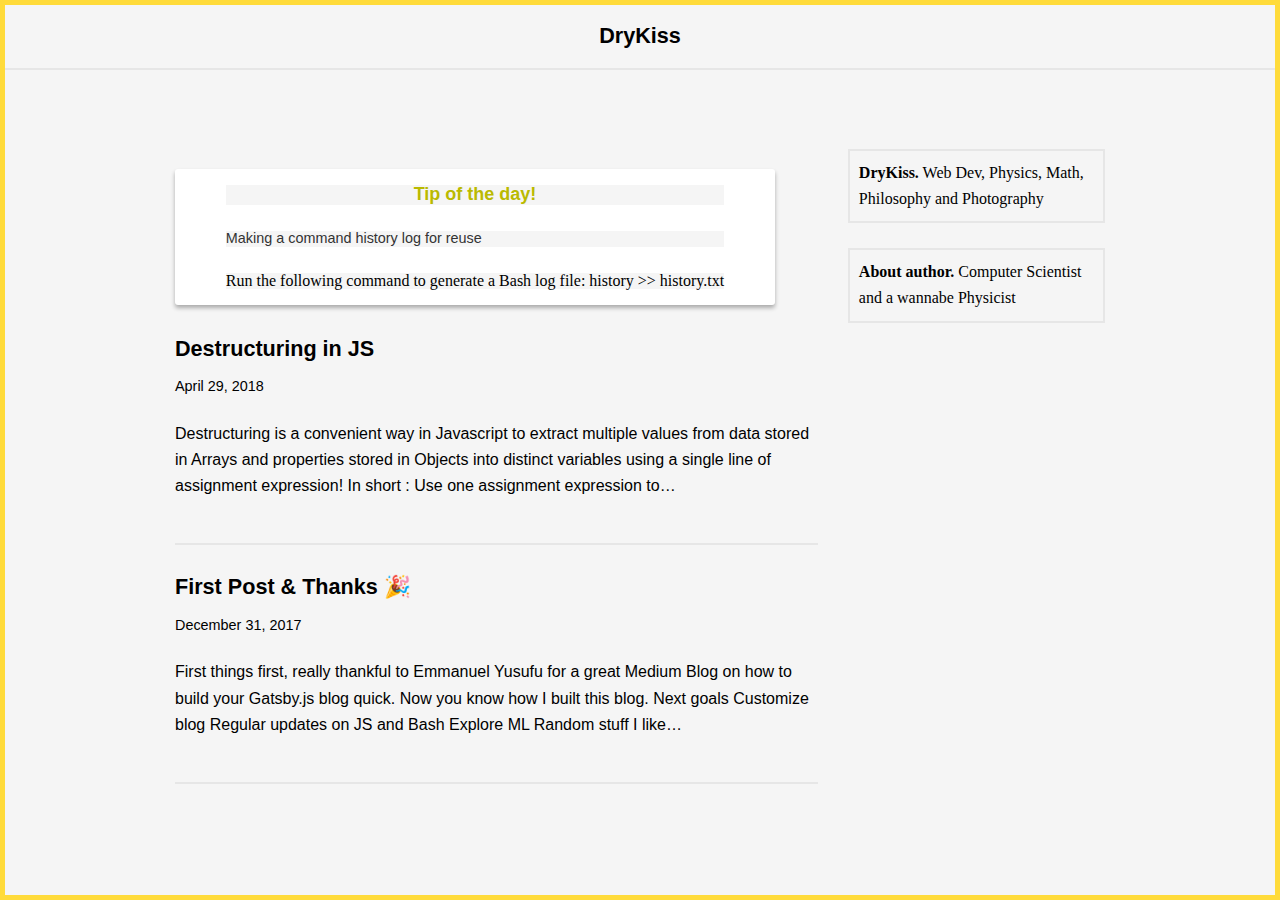
==== commit bb694c23: "Updates" ====
--- a/index.html
+++ b/index.html
@@ -1 +1 @@
-<!DOCTYPE html><html><head><meta charset="utf-8"/><meta http-equiv="x-ua-compatible" content="ie=edge"/><meta name="viewport" content="width=device-width, initial-scale=1, shrink-to-fit=no"/><link rel="preload" href="/component---src-layouts-index-js-09bacbff371d090a1fff.js" as="script"/><link rel="preload" href="/component---src-pages-index-js-c69a84696c223541e163.js" as="script"/><link rel="preload" href="/path---index-4698f8e8c7676aecda9a.js" as="script"/><link rel="preload" href="/app-6621c999384a5f614192.js" as="script"/><link rel="preload" href="/commons-43211b24d1c1daae657e.js" as="script"/><title data-react-helmet="true">DryKiss - Karan Sapolia&#x27;s Blog</title><meta data-react-helmet="true" name="description" content="Karan Sapolia&#x27;s Blog"/><meta data-react-helmet="true" name="keywords" content="karan, sapolia, blog, computer, science, photography, physics"/><style id="gatsby-inlined-css">html{font-family:sans-serif;-ms-text-size-adjust:100%;-webkit-text-size-adjust:100%}body{margin:0}article,aside,details,figcaption,figure,footer,header,main,menu,nav,section,summary{display:block}audio,canvas,progress,video{display:inline-block}audio:not([controls]){display:none;height:0}progress{vertical-align:baseline}[hidden],template{display:none}a{background-color:transparent;-webkit-text-decoration-skip:objects}a:active,a:hover{outline-width:0}abbr[title]{border-bottom:none;text-decoration:underline;text-decoration:underline dotted}b,strong{font-weight:inherit;font-weight:bolder}dfn{font-style:italic}h1{font-size:2em;margin:.67em 0}mark{background-color:#ff0;color:#000}small{font-size:80%}sub,sup{font-size:75%;line-height:0;position:relative;vertical-align:baseline}sub{bottom:-.25em}sup{top:-.5em}img{border-style:none}svg:not(:root){overflow:hidden}code,kbd,pre,samp{font-family:monospace,monospace;font-size:1em}figure{margin:1em 40px}hr{box-sizing:content-box;height:0;overflow:visible}button,input,optgroup,select,textarea{font:inherit;margin:0}optgroup{font-weight:700}button,input{overflow:visible}button,select{text-transform:none}[type=reset],[type=submit],button,html [type=button]{-webkit-appearance:button}[type=button]::-moz-focus-inner,[type=reset]::-moz-focus-inner,[type=submit]::-moz-focus-inner,button::-moz-focus-inner{border-style:none;padding:0}[type=button]:-moz-focusring,[type=reset]:-moz-focusring,[type=submit]:-moz-focusring,button:-moz-focusring{outline:1px dotted ButtonText}fieldset{border:1px solid silver;margin:0 2px;padding:.35em .625em .75em}legend{box-sizing:border-box;color:inherit;display:table;max-width:100%;padding:0;white-space:normal}textarea{overflow:auto}[type=checkbox],[type=radio]{box-sizing:border-box;padding:0}[type=number]::-webkit-inner-spin-button,[type=number]::-webkit-outer-spin-button{height:auto}[type=search]{-webkit-appearance:textfield;outline-offset:-2px}[type=search]::-webkit-search-cancel-button,[type=search]::-webkit-search-decoration{-webkit-appearance:none}::-webkit-input-placeholder{color:inherit;opacity:.54}::-webkit-file-upload-button{-webkit-appearance:button;font:inherit}html{font:112.5%/1.45em georgia,serif;box-sizing:border-box;overflow-y:scroll}*,:after,:before{box-sizing:inherit}body{color:rgba(0,0,0,.8);font-family:georgia,serif;font-weight:400;word-wrap:break-word;-webkit-font-kerning:normal;font-kerning:normal;-ms-font-feature-settings:"kern","liga","clig","calt";-webkit-font-feature-settings:"kern","liga","clig","calt";font-feature-settings:"kern","liga","clig","calt","kern"}img{max-width:100%;margin:0 0 1.45rem;padding:0}h1{font-size:2.25rem}h1,h2{margin:0 0 1.45rem;padding:0;color:inherit;font-family:-apple-system,BlinkMacSystemFont,Segoe UI,Roboto,Oxygen,Ubuntu,Cantarell,Fira Sans,Droid Sans,Helvetica Neue,sans-serif;font-weight:700;text-rendering:optimizeLegibility;line-height:1.1}h2{font-size:1.62671rem}h3{font-size:1.38316rem}h3,h4{margin:0 0 1.45rem;padding:0;color:inherit;font-family:-apple-system,BlinkMacSystemFont,Segoe UI,Roboto,Oxygen,Ubuntu,Cantarell,Fira Sans,Droid Sans,Helvetica Neue,sans-serif;font-weight:700;text-rendering:optimizeLegibility;line-height:1.1}h4{font-size:1rem}h5{font-size:.85028rem}h5,h6{margin:0 0 1.45rem;padding:0;color:inherit;font-family:-apple-system,BlinkMacSystemFont,Segoe UI,Roboto,Oxygen,Ubuntu,Cantarell,Fira Sans,Droid Sans,Helvetica Neue,sans-serif;font-weight:700;text-rendering:optimizeLegibility;line-height:1.1}h6{font-size:.78405rem}hgroup{margin:0 0 1.45rem;padding:0}ol,ul{margin:0 0 1.45rem 1.45rem;padding:0;list-style-position:outside;list-style-image:none}dd,dl,figure,p{margin:0 0 1.45rem;padding:0}pre{padding:0;font-size:.85rem;line-height:1.42;background:rgba(0,0,0,.04);border-radius:3px;overflow:auto;word-wrap:normal;padding:1.45rem}pre,table{margin:0 0 1.45rem}table{padding:0;font-size:1rem;line-height:1.45rem;border-collapse:collapse;width:100%}fieldset{margin:0 0 1.45rem;padding:0}blockquote{margin:0 1.45rem 1.45rem;padding:0}form,iframe,noscript{margin:0 0 1.45rem;padding:0}hr{margin:0 0 calc(1.45rem - 1px);padding:0;background:rgba(0,0,0,.2);border:none;height:1px}address{margin:0 0 1.45rem;padding:0}b,dt,strong,th{font-weight:700}li{margin-bottom:.725rem}ol li,ul li{padding-left:0}li>ol,li>ul{margin-left:1.45rem;margin-bottom:.725rem;margin-top:.725rem}blockquote :last-child,li :last-child,p :last-child{margin-bottom:0}li>p{margin-bottom:.725rem}code,kbd,samp{font-size:.85rem;line-height:1.45rem}abbr,abbr[title],acronym{border-bottom:1px dotted rgba(0,0,0,.5);cursor:help}abbr[title]{text-decoration:none}td,th,thead{text-align:left}td,th{border-bottom:1px solid rgba(0,0,0,.12);font-feature-settings:"tnum";-moz-font-feature-settings:"tnum";-ms-font-feature-settings:"tnum";-webkit-font-feature-settings:"tnum";padding:.725rem .96667rem calc(.725rem - 1px)}td:first-child,th:first-child{padding-left:0}td:last-child,th:last-child{padding-right:0}code,tt{background-color:rgba(0,0,0,.04);border-radius:3px;font-family:SFMono-Regular,Consolas,Roboto Mono,Droid Sans Mono,Liberation Mono,Menlo,Courier,monospace;padding:0;padding-top:.2em;padding-bottom:.2em}pre code{background:none;line-height:1.42}code:after,code:before,tt:after,tt:before{letter-spacing:-.2em;content:" "}pre code:after,pre code:before,pre tt:after,pre tt:before{content:""}@media only screen and (max-width:480px){html{font-size:100%}}*{background:#f5f5f5;color:#000}body,html{height:100%}body{border:5px solid #ffdb3a}h1{font-size:1.5rem;line-height:.5rem}div,p{font-size:16px}code[class*=language-],pre[class*=language-]{color:#ccc;background:none;font-family:Consolas,Monaco,Andale Mono,Ubuntu Mono,monospace;text-align:left;white-space:pre;word-spacing:normal;word-break:normal;word-wrap:normal;line-height:1.5;-moz-tab-size:4;-o-tab-size:4;tab-size:4;-webkit-hyphens:none;-ms-hyphens:none;hyphens:none}pre[class*=language-]{padding:1em;margin:.5em 0;overflow:auto}:not(pre)>code[class*=language-],pre[class*=language-]{background:#2d2d2d}:not(pre)>code[class*=language-]{padding:.1em;border-radius:.3em;white-space:normal}.token.block-comment,.token.cdata,.token.comment,.token.doctype,.token.prolog{color:#999}.token.punctuation{color:#ccc}.token.attr-name,.token.deleted,.token.namespace,.token.tag{color:#e2777a}.token.function-name{color:#6196cc}.token.boolean,.token.function,.token.number{color:#f08d49}.token.class-name,.token.constant,.token.property,.token.symbol{color:#f8c555}.token.atrule,.token.builtin,.token.important,.token.keyword,.token.selector{color:#cc99cd}.token.attr-value,.token.char,.token.regex,.token.string,.token.variable{color:#7ec699}.token.entity,.token.operator,.token.url{color:#67cdcc}.token.bold,.token.important{font-weight:700}.token.italic{font-style:italic}.token.entity{cursor:help}.token.inserted{color:green}div.blog-post-preview{border-bottom:2px solid #e6e6e6;padding-top:1rem;padding-bottom:1rem;margin-bottom:1rem}h1>*{font-size:1.2rem;-webkit-text-decoration-line:none;text-decoration-line:none}h2{font-size:.8rem!important;font-weight:100!important}.boundingBox{width:100%;max-width:600px;padding:16px;margin:0 auto;border-radius:3px;box-shadow:0 3px 4px rgba(0,0,0,.3);margin:20px 0;height:auto;display:-ms-inline-grid;display:inline-grid;-ms-flex-pack:distribute;justify-content:space-around;-webkit-box-align:center;-ms-flex-align:center;align-items:center;position:relative;line-height:1}.all,.boundingBox{color:#333;background:#fff}h4{size:100px;-ms-flex-line-pack:stretch;align-content:stretch;text-align:center;color:#baba00}h4,p{font-family:Arial}</style></head><body><div id="___gatsby"><div data-reactroot="" data-reactid="1" data-react-checksum="1097645720"><!-- react-empty: 2 --><div style="background:#f5f5f5;margin-bottom:3rem;border-bottom:2px solid #e6e6e6;" data-reactid="3"><div style="margin:0 auto;max-width:980px;padding:1.45rem 1.0875rem;" data-reactid="4"><h1 style="margin:0;text-align:center;font-size:18px;" data-reactid="5"><a style="color:black;text-decoration:none;" href="/" data-reactid="6">DryKiss</a></h1></div></div><div style="margin:0 auto;max-width:980px;display:flex;flex-direction:row;justify-content:space-between;height:100%;" data-reactid="7"><div style="margin:0 auto;max-width:980px;display:flex;flex-direction:column;justify-content:space-between;height:100%;padding:25px;" data-reactid="8"><div style="flex:1;" data-reactid="9"><div class="front-page" data-reactid="10"><div data-reactid="11"><div class="boundingBox" data-reactid="12"><h4 data-reactid="13">Tip of the day!</h4><h2 data-reactid="14">Making a command history log for reuse</h2><div class="totd-content" data-reactid="15">Run the following command to generate a Bash log file: </div></div></div><div class="blog-posts" data-reactid="16"><div class="blog-post-preview" data-reactid="17"><h1 data-reactid="18"><a href="/destructuring" data-reactid="19">Destructuring in JS</a></h1><h2 data-reactid="20">April 29, 2018</h2><p data-reactid="21">Destructuring is a convenient way in Javascript to extract multiple values from data stored in Arrays and properties stored in Objects into distinct variables using a single line of assignment expression!  In short :  Use one assignment expression to…</p></div><div class="blog-post-preview" data-reactid="22"><h1 data-reactid="23"><a href="/first-post" data-reactid="24">First Post &amp; Thanks 🎉</a></h1><h2 data-reactid="25">December 31, 2017</h2><p data-reactid="26">First things first, really thankful to Emmanuel Yusufu for a great  Medium Blog  on how to build your Gatsby.js blog quick. Now you know how I built this blog. Next goals Customize blog Regular updates on JS and Bash Explore ML Random stuff I like…</p></div></div></div></div><div style="flex:1;" data-reactid="27"><div style="border:2px solid #e6e6e6;max-width:960px;padding:0.5rem;margin-bottom:25px;" data-reactid="28"><strong data-reactid="29"><!-- react-text: 30 -->DryKiss<!-- /react-text --><!-- react-text: 31 -->.<!-- /react-text --></strong><!-- react-text: 32 --> <!-- /react-text --><!-- react-text: 33 -->Web Dev, Physics, Math, Philosophy and Photography<!-- /react-text --></div><div style="border:2px solid #e6e6e6;max-width:960px;padding:0.5rem;margin-bottom:25px;" data-reactid="34"><strong data-reactid="35"><!-- react-text: 36 -->About author<!-- /react-text --><!-- react-text: 37 -->.<!-- /react-text --></strong><!-- react-text: 38 --> <!-- /react-text --><!-- react-text: 39 -->Computer Scientist and a wannabe Physicist<!-- /react-text --></div></div></div></div></div></div><script id="webpack-manifest">/*<![CDATA[*/window.webpackManifest={"231608221292675":"app-6621c999384a5f614192.js","107818501498521":"component---src-templates-blog-post-js-64dc5ec765ada019a671.js","162898551421021":"component---src-pages-404-js-4503918ea3a16cfcdb75.js","35783957827783":"component---src-pages-index-js-c69a84696c223541e163.js","60335399758886":"path----557518bd178906f8d58a.js","79384409576586":"path---destructuring-2701da27de9ff70ecdd2.js","98749194253172":"path---first-post-d3b90af1df34d621e831.js","254022195166212":"path---404-a0e39f21c11f6a62c5ab.js","142629428675168":"path---index-4698f8e8c7676aecda9a.js","178698757827068":"path---404-html-a0e39f21c11f6a62c5ab.js","114276838955818":"component---src-layouts-index-js-09bacbff371d090a1fff.js"}/*]]>*/</script><script>/*<![CDATA[*/!function(e,t,r){function n(){for(;d[0]&&"loaded"==d[0][f];)c=d.shift(),c[o]=!i.parentNode.insertBefore(c,i)}for(var s,a,c,d=[],i=e.scripts[0],o="onreadystatechange",f="readyState";s=r.shift();)a=e.createElement(t),"async"in i?(a.async=!1,e.head.appendChild(a)):i[f]?(d.push(a),a[o]=n):e.write("<"+t+' src="'+s+'" defer></'+t+">"),a.src=s}(document,"script",["/commons-43211b24d1c1daae657e.js","/app-6621c999384a5f614192.js","/path---index-4698f8e8c7676aecda9a.js","/component---src-pages-index-js-c69a84696c223541e163.js","/component---src-layouts-index-js-09bacbff371d090a1fff.js"])/*]]>*/</script></body></html>+<!DOCTYPE html><html><head><meta charset="utf-8"/><meta http-equiv="x-ua-compatible" content="ie=edge"/><meta name="viewport" content="width=device-width, initial-scale=1, shrink-to-fit=no"/><link rel="preload" href="/component---src-layouts-index-js-09bacbff371d090a1fff.js" as="script"/><link rel="preload" href="/component---src-pages-index-js-6d1ecbe1b613c57b7375.js" as="script"/><link rel="preload" href="/path---index-4698f8e8c7676aecda9a.js" as="script"/><link rel="preload" href="/app-6621c999384a5f614192.js" as="script"/><link rel="preload" href="/commons-43211b24d1c1daae657e.js" as="script"/><title data-react-helmet="true">DryKiss - Karan Sapolia&#x27;s Blog</title><meta data-react-helmet="true" name="description" content="Karan Sapolia&#x27;s Blog"/><meta data-react-helmet="true" name="keywords" content="karan, sapolia, blog, computer, science, photography, physics"/><style id="gatsby-inlined-css">html{font-family:sans-serif;-ms-text-size-adjust:100%;-webkit-text-size-adjust:100%}body{margin:0}article,aside,details,figcaption,figure,footer,header,main,menu,nav,section,summary{display:block}audio,canvas,progress,video{display:inline-block}audio:not([controls]){display:none;height:0}progress{vertical-align:baseline}[hidden],template{display:none}a{background-color:transparent;-webkit-text-decoration-skip:objects}a:active,a:hover{outline-width:0}abbr[title]{border-bottom:none;text-decoration:underline;text-decoration:underline dotted}b,strong{font-weight:inherit;font-weight:bolder}dfn{font-style:italic}h1{font-size:2em;margin:.67em 0}mark{background-color:#ff0;color:#000}small{font-size:80%}sub,sup{font-size:75%;line-height:0;position:relative;vertical-align:baseline}sub{bottom:-.25em}sup{top:-.5em}img{border-style:none}svg:not(:root){overflow:hidden}code,kbd,pre,samp{font-family:monospace,monospace;font-size:1em}figure{margin:1em 40px}hr{box-sizing:content-box;height:0;overflow:visible}button,input,optgroup,select,textarea{font:inherit;margin:0}optgroup{font-weight:700}button,input{overflow:visible}button,select{text-transform:none}[type=reset],[type=submit],button,html [type=button]{-webkit-appearance:button}[type=button]::-moz-focus-inner,[type=reset]::-moz-focus-inner,[type=submit]::-moz-focus-inner,button::-moz-focus-inner{border-style:none;padding:0}[type=button]:-moz-focusring,[type=reset]:-moz-focusring,[type=submit]:-moz-focusring,button:-moz-focusring{outline:1px dotted ButtonText}fieldset{border:1px solid silver;margin:0 2px;padding:.35em .625em .75em}legend{box-sizing:border-box;color:inherit;display:table;max-width:100%;padding:0;white-space:normal}textarea{overflow:auto}[type=checkbox],[type=radio]{box-sizing:border-box;padding:0}[type=number]::-webkit-inner-spin-button,[type=number]::-webkit-outer-spin-button{height:auto}[type=search]{-webkit-appearance:textfield;outline-offset:-2px}[type=search]::-webkit-search-cancel-button,[type=search]::-webkit-search-decoration{-webkit-appearance:none}::-webkit-input-placeholder{color:inherit;opacity:.54}::-webkit-file-upload-button{-webkit-appearance:button;font:inherit}html{font:112.5%/1.45em georgia,serif;box-sizing:border-box;overflow-y:scroll}*,:after,:before{box-sizing:inherit}body{color:rgba(0,0,0,.8);font-family:georgia,serif;font-weight:400;word-wrap:break-word;-webkit-font-kerning:normal;font-kerning:normal;-ms-font-feature-settings:"kern","liga","clig","calt";-webkit-font-feature-settings:"kern","liga","clig","calt";font-feature-settings:"kern","liga","clig","calt","kern"}img{max-width:100%;margin:0 0 1.45rem;padding:0}h1{font-size:2.25rem}h1,h2{margin:0 0 1.45rem;padding:0;color:inherit;font-family:-apple-system,BlinkMacSystemFont,Segoe UI,Roboto,Oxygen,Ubuntu,Cantarell,Fira Sans,Droid Sans,Helvetica Neue,sans-serif;font-weight:700;text-rendering:optimizeLegibility;line-height:1.1}h2{font-size:1.62671rem}h3{font-size:1.38316rem}h3,h4{margin:0 0 1.45rem;padding:0;color:inherit;font-family:-apple-system,BlinkMacSystemFont,Segoe UI,Roboto,Oxygen,Ubuntu,Cantarell,Fira Sans,Droid Sans,Helvetica Neue,sans-serif;font-weight:700;text-rendering:optimizeLegibility;line-height:1.1}h4{font-size:1rem}h5{font-size:.85028rem}h5,h6{margin:0 0 1.45rem;padding:0;color:inherit;font-family:-apple-system,BlinkMacSystemFont,Segoe UI,Roboto,Oxygen,Ubuntu,Cantarell,Fira Sans,Droid Sans,Helvetica Neue,sans-serif;font-weight:700;text-rendering:optimizeLegibility;line-height:1.1}h6{font-size:.78405rem}hgroup{margin:0 0 1.45rem;padding:0}ol,ul{margin:0 0 1.45rem 1.45rem;padding:0;list-style-position:outside;list-style-image:none}dd,dl,figure,p{margin:0 0 1.45rem;padding:0}pre{padding:0;font-size:.85rem;line-height:1.42;background:rgba(0,0,0,.04);border-radius:3px;overflow:auto;word-wrap:normal;padding:1.45rem}pre,table{margin:0 0 1.45rem}table{padding:0;font-size:1rem;line-height:1.45rem;border-collapse:collapse;width:100%}fieldset{margin:0 0 1.45rem;padding:0}blockquote{margin:0 1.45rem 1.45rem;padding:0}form,iframe,noscript{margin:0 0 1.45rem;padding:0}hr{margin:0 0 calc(1.45rem - 1px);padding:0;background:rgba(0,0,0,.2);border:none;height:1px}address{margin:0 0 1.45rem;padding:0}b,dt,strong,th{font-weight:700}li{margin-bottom:.725rem}ol li,ul li{padding-left:0}li>ol,li>ul{margin-left:1.45rem;margin-bottom:.725rem;margin-top:.725rem}blockquote :last-child,li :last-child,p :last-child{margin-bottom:0}li>p{margin-bottom:.725rem}code,kbd,samp{font-size:.85rem;line-height:1.45rem}abbr,abbr[title],acronym{border-bottom:1px dotted rgba(0,0,0,.5);cursor:help}abbr[title]{text-decoration:none}td,th,thead{text-align:left}td,th{border-bottom:1px solid rgba(0,0,0,.12);font-feature-settings:"tnum";-moz-font-feature-settings:"tnum";-ms-font-feature-settings:"tnum";-webkit-font-feature-settings:"tnum";padding:.725rem .96667rem calc(.725rem - 1px)}td:first-child,th:first-child{padding-left:0}td:last-child,th:last-child{padding-right:0}code,tt{background-color:rgba(0,0,0,.04);border-radius:3px;font-family:SFMono-Regular,Consolas,Roboto Mono,Droid Sans Mono,Liberation Mono,Menlo,Courier,monospace;padding:0;padding-top:.2em;padding-bottom:.2em}pre code{background:none;line-height:1.42}code:after,code:before,tt:after,tt:before{letter-spacing:-.2em;content:" "}pre code:after,pre code:before,pre tt:after,pre tt:before{content:""}@media only screen and (max-width:480px){html{font-size:100%}}*{background:#f5f5f5;color:#000}body,html{height:100%}body{border:5px solid #ffdb3a}h1{font-size:1.5rem;line-height:.5rem}div,p{font-size:16px}code[class*=language-],pre[class*=language-]{color:#ccc;background:none;font-family:Consolas,Monaco,Andale Mono,Ubuntu Mono,monospace;text-align:left;white-space:pre;word-spacing:normal;word-break:normal;word-wrap:normal;line-height:1.5;-moz-tab-size:4;-o-tab-size:4;tab-size:4;-webkit-hyphens:none;-ms-hyphens:none;hyphens:none}pre[class*=language-]{padding:1em;margin:.5em 0;overflow:auto}:not(pre)>code[class*=language-],pre[class*=language-]{background:#2d2d2d}:not(pre)>code[class*=language-]{padding:.1em;border-radius:.3em;white-space:normal}.token.block-comment,.token.cdata,.token.comment,.token.doctype,.token.prolog{color:#999}.token.punctuation{color:#ccc}.token.attr-name,.token.deleted,.token.namespace,.token.tag{color:#e2777a}.token.function-name{color:#6196cc}.token.boolean,.token.function,.token.number{color:#f08d49}.token.class-name,.token.constant,.token.property,.token.symbol{color:#f8c555}.token.atrule,.token.builtin,.token.important,.token.keyword,.token.selector{color:#cc99cd}.token.attr-value,.token.char,.token.regex,.token.string,.token.variable{color:#7ec699}.token.entity,.token.operator,.token.url{color:#67cdcc}.token.bold,.token.important{font-weight:700}.token.italic{font-style:italic}.token.entity{cursor:help}.token.inserted{color:green}div.blog-post-preview{border-bottom:2px solid #e6e6e6;padding-top:1rem;padding-bottom:1rem;margin-bottom:1rem}h1>*{font-size:1.2rem;-webkit-text-decoration-line:none;text-decoration-line:none}h2{font-size:.8rem!important;font-weight:100!important}.boundingBox{width:100%;max-width:600px;padding:16px;margin:0 auto;border-radius:3px;box-shadow:0 3px 4px rgba(0,0,0,.3);margin:20px 0;height:auto;display:-ms-inline-grid;display:inline-grid;-ms-flex-pack:distribute;justify-content:space-around;-webkit-box-align:center;-ms-flex-align:center;align-items:center;position:relative;line-height:1}.all,.boundingBox{color:#333;background:#fff}h4{size:100px;-ms-flex-line-pack:stretch;align-content:stretch;text-align:center;color:#baba00}h4,p{font-family:Arial}</style></head><body><div id="___gatsby"><div data-reactroot="" data-reactid="1" data-react-checksum="271369990"><!-- react-empty: 2 --><div style="background:#f5f5f5;margin-bottom:3rem;border-bottom:2px solid #e6e6e6;" data-reactid="3"><div style="margin:0 auto;max-width:980px;padding:1.45rem 1.0875rem;" data-reactid="4"><h1 style="margin:0;text-align:center;font-size:18px;" data-reactid="5"><a style="color:black;text-decoration:none;" href="/" data-reactid="6">DryKiss</a></h1></div></div><div style="margin:0 auto;max-width:980px;display:flex;flex-direction:row;justify-content:space-between;height:100%;" data-reactid="7"><div style="margin:0 auto;max-width:980px;display:flex;flex-direction:column;justify-content:space-between;height:100%;padding:25px;" data-reactid="8"><div style="flex:1;" data-reactid="9"><div class="front-page" data-reactid="10"><div data-reactid="11"><div class="boundingBox" data-reactid="12"><h4 data-reactid="13">Tip of the day!</h4><h2 data-reactid="14">Making a command history log for reuse</h2><div class="totd-content" data-reactid="15">Run the following command to generate a Bash log file: history >> history.txt</div></div></div><div class="blog-posts" data-reactid="16"><div class="blog-post-preview" data-reactid="17"><h1 data-reactid="18"><a href="/destructuring" data-reactid="19">Destructuring in JS</a></h1><h2 data-reactid="20">April 29, 2018</h2><p data-reactid="21">Destructuring is a convenient way in Javascript to extract multiple values from data stored in Arrays and properties stored in Objects into distinct variables using a single line of assignment expression!  In short :  Use one assignment expression to…</p></div><div class="blog-post-preview" data-reactid="22"><h1 data-reactid="23"><a href="/first-post" data-reactid="24">First Post &amp; Thanks 🎉</a></h1><h2 data-reactid="25">December 31, 2017</h2><p data-reactid="26">First things first, really thankful to Emmanuel Yusufu for a great  Medium Blog  on how to build your Gatsby.js blog quick. Now you know how I built this blog. Next goals Customize blog Regular updates on JS and Bash Explore ML Random stuff I like…</p></div></div></div></div><div style="flex:1;" data-reactid="27"><div style="border:2px solid #e6e6e6;max-width:960px;padding:0.5rem;margin-bottom:25px;" data-reactid="28"><strong data-reactid="29"><!-- react-text: 30 -->DryKiss<!-- /react-text --><!-- react-text: 31 -->.<!-- /react-text --></strong><!-- react-text: 32 --> <!-- /react-text --><!-- react-text: 33 -->Web Dev, Physics, Math, Philosophy and Photography<!-- /react-text --></div><div style="border:2px solid #e6e6e6;max-width:960px;padding:0.5rem;margin-bottom:25px;" data-reactid="34"><strong data-reactid="35"><!-- react-text: 36 -->About author<!-- /react-text --><!-- react-text: 37 -->.<!-- /react-text --></strong><!-- react-text: 38 --> <!-- /react-text --><!-- react-text: 39 -->Computer Scientist and a wannabe Physicist<!-- /react-text --></div></div></div></div></div></div><script id="webpack-manifest">/*<![CDATA[*/window.webpackManifest={"231608221292675":"app-6621c999384a5f614192.js","107818501498521":"component---src-templates-blog-post-js-64dc5ec765ada019a671.js","162898551421021":"component---src-pages-404-js-4503918ea3a16cfcdb75.js","35783957827783":"component---src-pages-index-js-6d1ecbe1b613c57b7375.js","60335399758886":"path----557518bd178906f8d58a.js","79384409576586":"path---destructuring-2701da27de9ff70ecdd2.js","98749194253172":"path---first-post-d3b90af1df34d621e831.js","254022195166212":"path---404-a0e39f21c11f6a62c5ab.js","142629428675168":"path---index-4698f8e8c7676aecda9a.js","178698757827068":"path---404-html-a0e39f21c11f6a62c5ab.js","114276838955818":"component---src-layouts-index-js-09bacbff371d090a1fff.js"}/*]]>*/</script><script>/*<![CDATA[*/!function(e,t,r){function n(){for(;d[0]&&"loaded"==d[0][f];)c=d.shift(),c[o]=!i.parentNode.insertBefore(c,i)}for(var s,a,c,d=[],i=e.scripts[0],o="onreadystatechange",f="readyState";s=r.shift();)a=e.createElement(t),"async"in i?(a.async=!1,e.head.appendChild(a)):i[f]?(d.push(a),a[o]=n):e.write("<"+t+' src="'+s+'" defer></'+t+">"),a.src=s}(document,"script",["/commons-43211b24d1c1daae657e.js","/app-6621c999384a5f614192.js","/path---index-4698f8e8c7676aecda9a.js","/component---src-pages-index-js-6d1ecbe1b613c57b7375.js","/component---src-layouts-index-js-09bacbff371d090a1fff.js"])/*]]>*/</script></body></html>